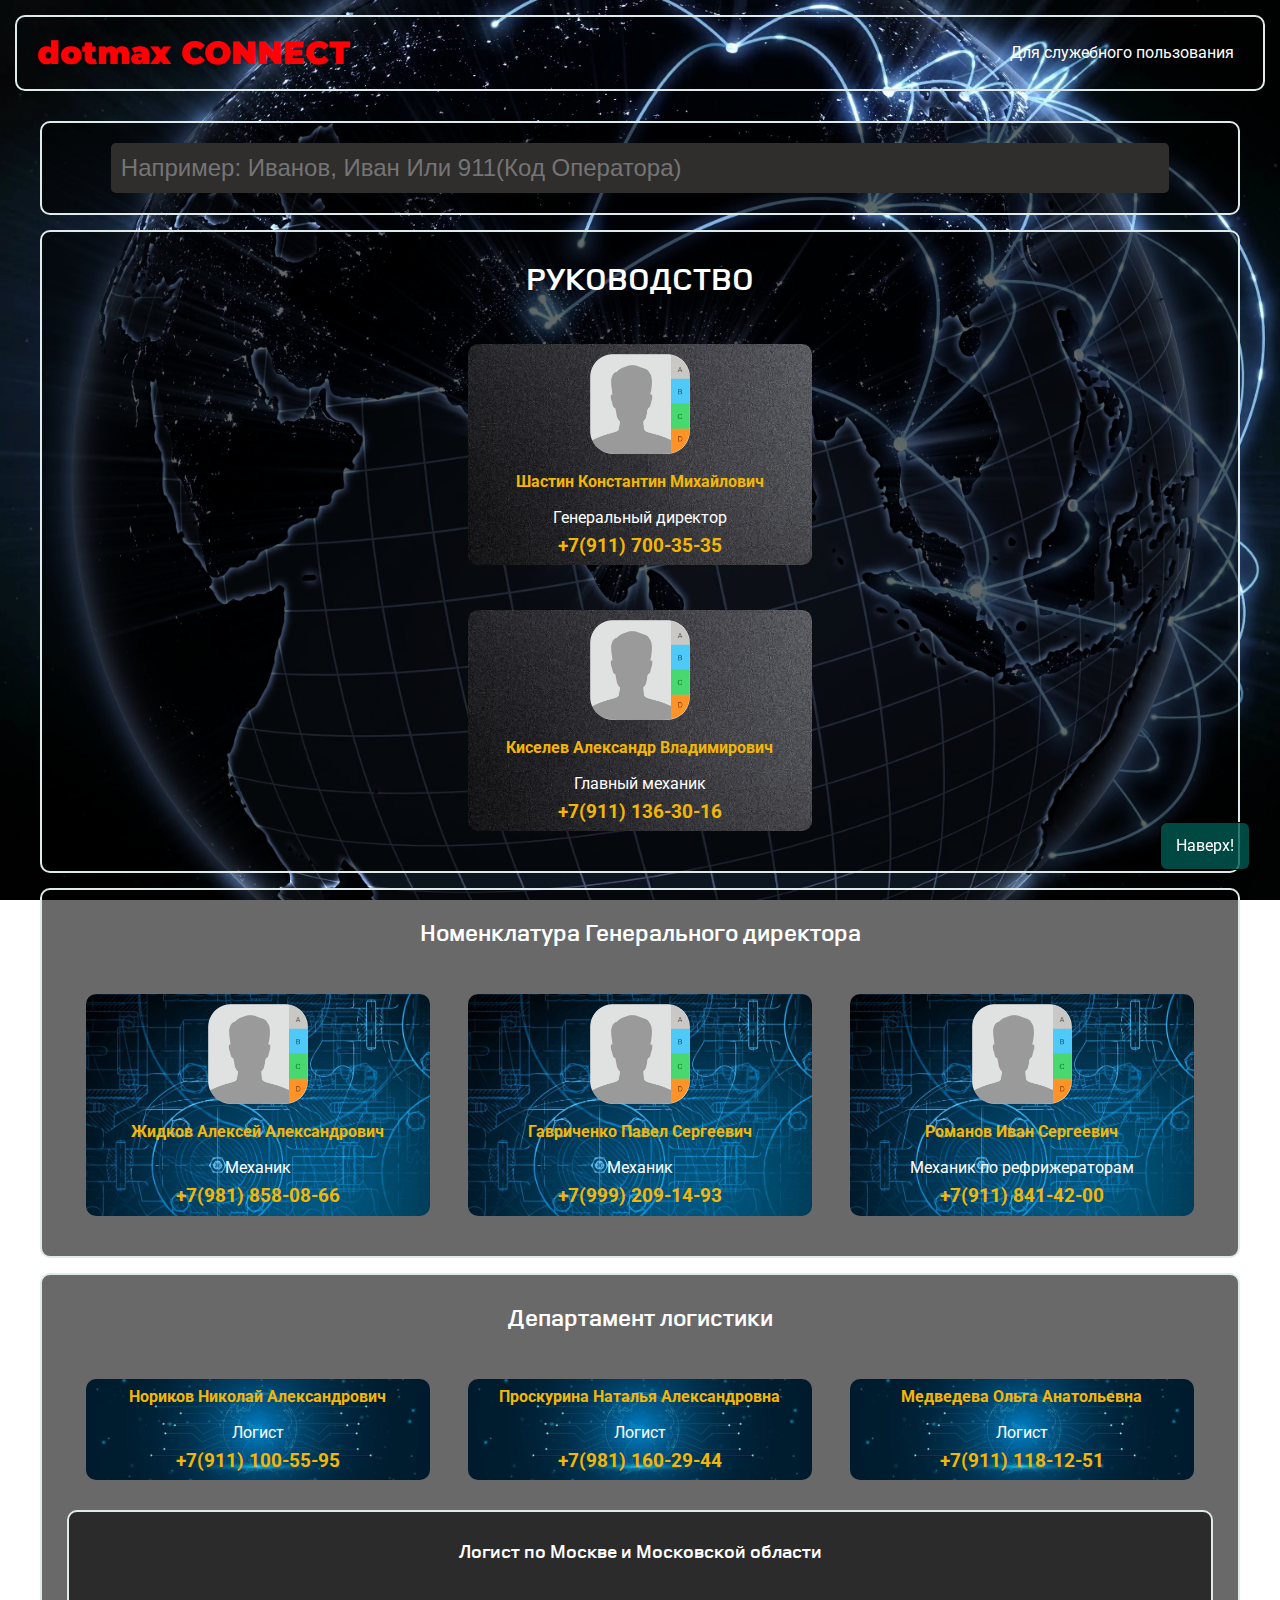
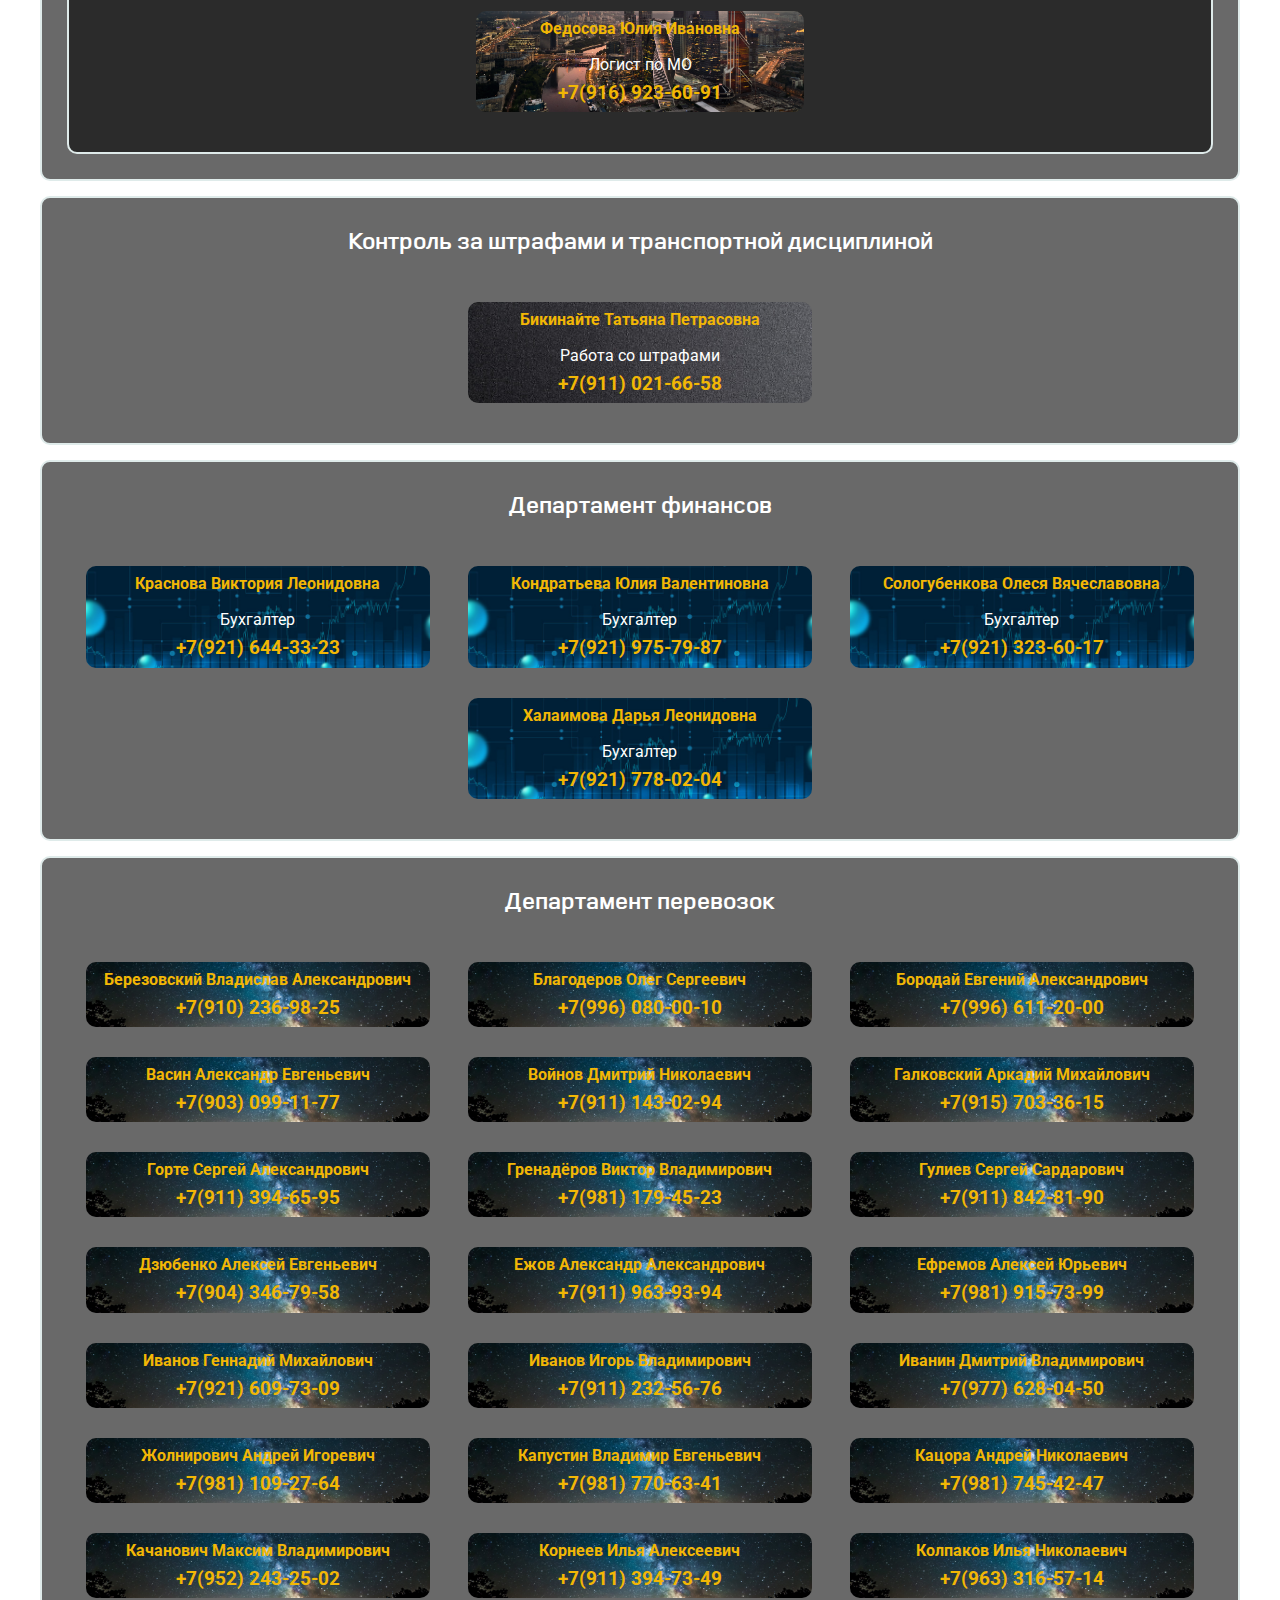
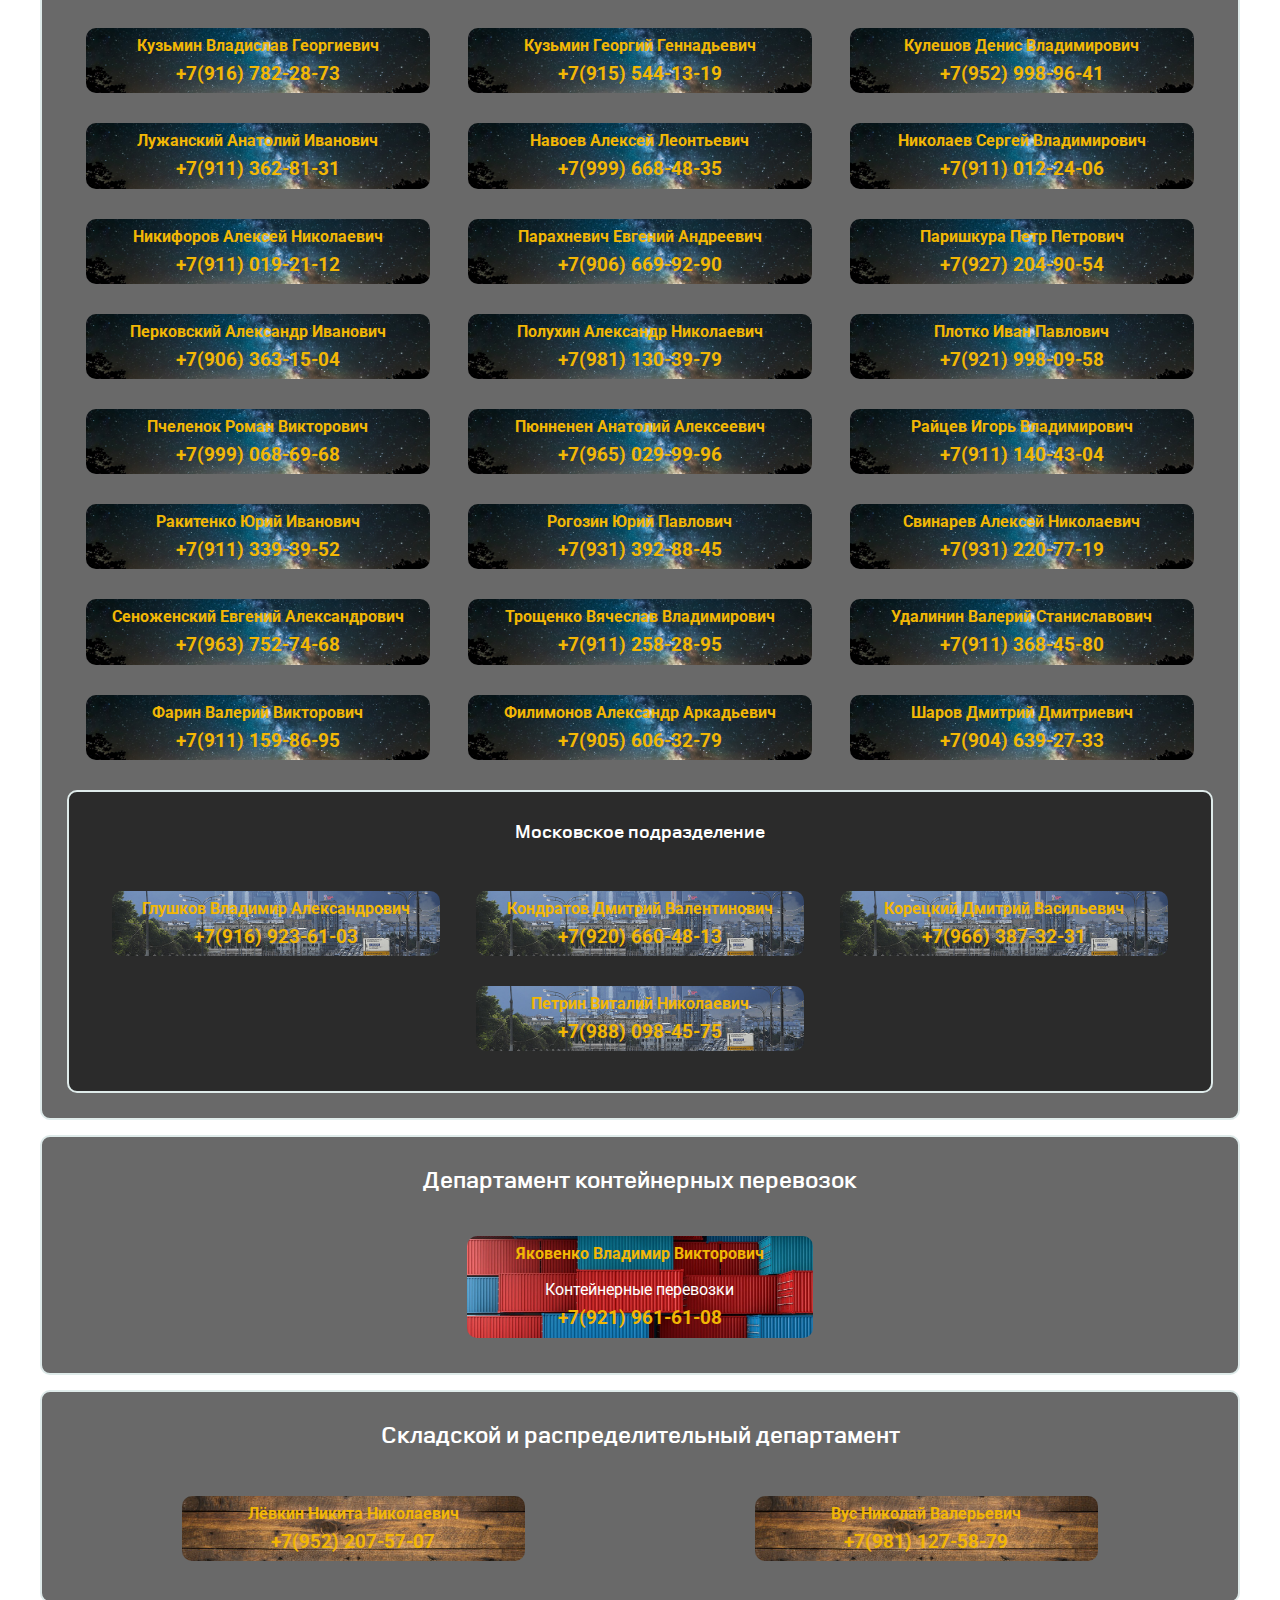
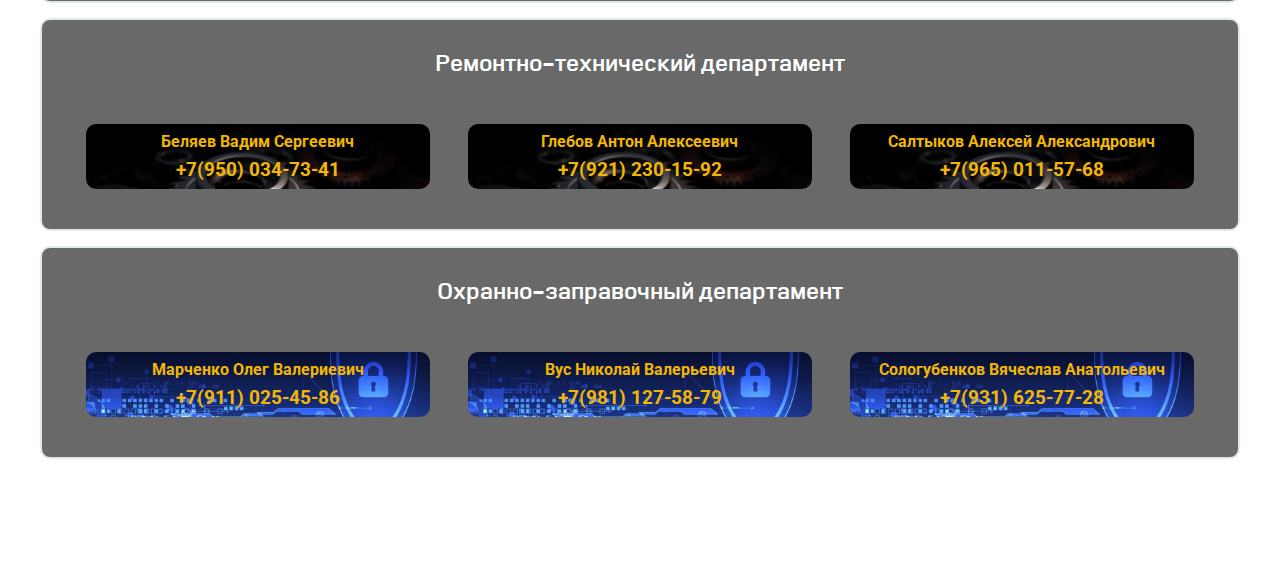
==== index.html @ 984f607c "Update index.html" ====
<!DOCTYPE html>
<html lang="ru">

<head>
	<meta charset="UTF-8" />
	<meta http-equiv="X-UA-Compatible" content="IE=edge" />
	<meta name="viewport" content="width=device-width, initial-scale=1.0" />
	<link rel="shortcut icon" href="favicon.ico" type="image/x-icon" />
	<link rel="preconnect" href="https://fonts.googleapis.com" />
	<link rel="stylesheet" href="https://unpkg.com/swiper@8/swiper-bundle.min.css" />
	<link rel="stylesheet" href="css/style.css" />
	<title>dotmax connect</title>
</head>

<body>
	<div class="wrapper">
		<header id="toTop" class="header">
			<div class="container">
				<div class="logo__body">
					<div class="logo__text">dotmax <span>connect</span></div>
					<div class="warning">
						<div class="warning__text">Для служебного пользования</div>
					</div>
				</div>
				<nav class="menu"></nav>
			</div>
		</header>

		<div class="main">
			<a href="#toTop" class="toTop">Наверх!</a>
			<div class="search_field__container">
				<input type="text" id="searchCard" name="search__field" style="text-transform: capitalize"
					placeholder="Например: Иванов, Иван или 911(код оператора)" class="input" />
			</div>

			<div class="ceo__container">
				<h1>РУКОВОДСТВО</h1>
				<div class="ceo__body searchCard">
					<div class="phone__card">
						<div class="card-image">
							<img src="img/male.png" alt="Контакт" />
						</div>
						<div class="full-name__text">Шастин Константин Михайлович</div>
						<div class="job__title">Генеральный директор</div>
						<div class="number-field">
							<a href="tel:+79117003535">+7(911) 700-35-35</a>
						</div>
					</div>
				</div>
				<div class="subceo__body searchCard">
					<div class="phone__card">
						<div class="card-image">
							<img src="img/male.png" alt="Контакт" />
						</div>
						<div class="full-name__text">Киселев Александр Владимирович</div>
						<div class="job__title">Главный механик</div>
						<div class="number-field">
							<a href="tel:+79111363016">+7(911) 136-30-16</a>
						</div>
					</div>

				</div>
			</div>
			<div class="mechanics__container">
					<h2>Номенклатура Генерального директора</h2>
					<div class="mechanics__body searchCard">
						<div class="phone__card">
							<div class="card-image">
								<img src="img/male.png" alt="Контакт" />
							</div>
							<div class="full-name__text">Жидков Алексей Александрович</div>
							<div class="job__title">Механик</div>
							<div class="number-field">
								<a href="tel:+79818580866">+7(981) 858-08-66</a>
							</div>
						</div>
						<div class="phone__card">
							<div class="card-image">
								<img src="img/male.png" alt="Контакт" />
							</div>
							<div class="full-name__text">Гавриченко Павел Сергеевич</div>
							<div class="job__title">Механик</div>
							<div class="number-field">
								<a href="tel:+79992091493">+7(999) 209-14-93</a>
							</div>
						</div>
						<div class="phone__card">
							<div class="card-image">
								<img src="img/male.png" alt="Контакт" />
							</div>
							<div class="full-name__text">Романов Иван Сергеевич</div>
							<div class="job__title">Механик по рефрижераторам</div>
							<div class="number-field">
								<a href="tel:+79118414200">+7(911) 841-42-00</a>
							</div>
						</div>
					</div>
				</div>
				<div class="logistics__container">
					<h2>Департамент логистики</h2>
					<div class="logistics__body searchCard">
						<div class="phone__card">
							<div class="full-name__text">Нориков Николай Александрович</div>
							<div class="job__title">Логист</div>
							<div class="number-field">
								<a href="tel:+79111005595">+7(911) 100-55-95</a>
							</div>
						</div>
						<div class="phone__card">
							<div class="full-name__text">Проскурина Наталья Александровна</div>
							<div class="job__title">Логист</div>
							<div class="number-field">
								<a href="tel:+79811602944">+7(981) 160-29-44</a>
							</div>
						</div>
						<div class="phone__card">
							<div class="full-name__text">Медведева Ольга Анатольевна</div>
							<div class="job__title">Логист</div>
							<div class="number-field">
								<a href="tel:+79111181251">+7(911) 118-12-51</a>
							</div>
						</div>
					</div>
					<div class="sublogistics__container">
						<h3>Логист по Москве и Московской области</h3>
						<div class="sublogistics__body searchCard">
							<div class="phone__card">
								<div class="full-name__text">Федосова Юлия Ивановна</div>
								<div class="job__title">Логист по МО</div>
								<div class="number-field">
									<a href="tel:+79169236091">+7(916) 923-60-91</a>
								</div>
							</div>
						</div>
					</div>
				</div>
				<div class="fines__container">
					<h2>Контроль за штрафами и транспортной дисциплиной</h2>
					<div class="fines__body searchCard">
						<div class="phone__card">
							<div class="full-name__text">Бикинайте Татьяна Петрасовна</div>
							<div class="job__title">Работа со штрафами</div>
							<div class="number-field">
								<a href="tel:+79110216658">+7(911) 021-66-58</a>
							</div>
						</div>
					</div>
				</div>
				<div class="accounting__container">
					<h2>Департамент финансов</h2>
					<div class="accounting__body searchCard">
						<div class="phone__card">
							<div class="full-name__text">Краснова Виктория Леонидовна</div>
							<div class="job__title">Бухгалтер</div>
							<div class="number-field">
								<a href="tel:+79216443323">+7(921) 644-33-23</a>
							</div>
						</div>
						<div class="phone__card">
							<div class="full-name__text">Кондратьева Юлия Валентиновна</div>
							<div class="job__title">Бухгалтер</div>
							<div class="number-field">
								<a href="tel:+79219757987">+7(921) 975-79-87</a>
							</div>
						</div>
						<div class="phone__card">
							<div class="full-name__text">Сологубенкова Олеся Вячеславовна</div>
							<div class="job__title">Бухгалтер</div>
							<div class="number-field">
								<a href="tel:+79213236017">+7(921) 323-60-17</a>
							</div>
						</div>
						<div class="phone__card">
							<div class="full-name__text">Халаимова Дарья Леонидовна</div>
							<div class="job__title">Бухгалтер</div>
							<div class="number-field">
								<a href="tel:+79217780204">+7(921) 778-02-04</a>
							</div>
						</div>
					</div>
				</div>
				<div class="delievery__container">
					<h2>Департамент перевозок</h2>
					<div class="delievery__body searchCard">
						
						<div class="phone__card">
						<div class="full-name__text">Березовский Владислав Александрович</div>
						<div class="number-field">
							<a href="tel:+79102369825">+7(910) 236-98-25</a>
						</div>
					</div>
						<div class="phone__card">
						<div class="full-name__text">Благодеров Олег Сергеевич</div>
						<div class="number-field">
							<a href="tel:+79960800010">+7(996) 080-00-10</a>
						</div>
					</div>
					<div class="phone__card">
						<div class="full-name__text">Бородай Евгений Александрович</div>
						<div class="number-field">
							<a href="tel:+79966112000">+7(996) 611-20-00</a>
						</div>
					</div>
					<div class="phone__card">
						<div class="full-name__text">Васин Александр Евгеньевич</div>
						<div class="number-field">
							<a href="tel:+79030991177">+7(903) 099-11-77</a>
						</div>
					</div>
					<div class="phone__card">
						<div class="full-name__text">Войнов Дмитрий Николаевич</div>
						<div class="number-field">
							<a href="tel:+79111430294">+7(911) 143-02-94</a>
						</div>
					</div>
					<div class="phone__card">
						<div class="full-name__text">Галковский Аркадий Михайлович</div>
						<div class="number-field">
							<a href="tel:+79157033615">+7(915) 703-36-15</a>
						</div>
					</div>
					<div class="phone__card">
						<div class="full-name__text">Горте Сергей Александрович</div>
						<div class="number-field">
							<a href="tel:+79113946595">+7(911) 394-65-95</a>
						</div>
					</div>
					<div class="phone__card">
						<div class="full-name__text">Гренадёров Виктор Владимирович</div>
						<div class="number-field">
							<a href="tel:+79811794523">+7(981) 179-45-23</a>
						</div>
					</div>
					<div class="phone__card">
						<div class="full-name__text">Гулиев Сергей Сардарович</div>
						<div class="number-field">
							<a href="tel:+79118428190">+7(911) 842-81-90</a>
						</div>
					</div>
					<div class=" phone__card">
						<div class="full-name__text">Дзюбенко Алексей Евгеньевич</div>
						<div class="number-field">
							<a href="tel:+79043467958">+7(904) 346-79-58</a>
						</div>
					</div>
					<div class="phone__card">
						<div class="full-name__text">Ежов Александр Александрович</div>
						<div class="number-field">
							<a href="tel:+79119639394">+7(911) 963-93-94</a>
						</div>
					</div>
					
					<div class="phone__card">
						<div class="full-name__text">Ефремов Алексей Юрьевич</div>
						<div class="number-field">
							<a href="tel:+79819157399">+7(981) 915-73-99</a>
						</div>
					</div>

					<div class="phone__card">
						<div class="full-name__text">Иванов Геннадий Михайлович</div>
						<div class="number-field">
							<a href="tel:+79216097309">+7(921) 609-73-09</a>
						</div>
					</div>
					<div class="phone__card">
						<div class="full-name__text">Иванов Игорь Владимирович</div>
						<div class="number-field">
							<a href="tel:+79112325676">+7(911) 232-56-76</a>
						</div>
					</div>
					<div class="phone__card">
						<div class="full-name__text">Иванин Дмитрий Владимирович</div>
						<div class="number-field">
							<a href="tel:+79776280450">+7(977) 628-04-50</a>
						</div>
					</div>
					<div class="phone__card">
						<div class="full-name__text">Жолнирович Андрей Игоревич</div>
						<div class="number-field">
							<a href="tel:+79811092764">+7(981) 109-27-64</a>
						</div>
					</div>
					<div class="phone__card">
						<div class="full-name__text">
							Капустин Владимир Евгеньевич
						</div>
						<div class="number-field">
							<a href="tel:+79817706341">+7(981) 770-63-41</a>
						</div>
					</div>
					<div class="phone__card">
						<div class="full-name__text">Кацора Андрей Николаевич</div>
						<div class="number-field">
							<a href="tel:+79817454247">+7(981) 745-42-47</a>
						</div>
					</div>
					<div class="phone__card">
						<div class="full-name__text">Качанович Максим Владимирович</div>
						<div class="number-field">
							<a href="tel:+79522432502">+7(952) 243-25-02</a>
						</div>
					</div>
					<div class="phone__card">
						<div class="full-name__text">
							Корнеев Илья Алексеевич
						</div>
						<div class="number-field">
							<a href="tel:+79113947349">+7(911) 394-73-49</a>
						</div>
					</div>
					
					<div class="phone__card">
						<div class="full-name__text">Колпаков Илья Николаевич</div>
						<div class="number-field">
							<a href="tel:+79633165714">+7(963) 316-57-14</a>
						</div>
					</div>
					<div class="phone__card">
						<div class="full-name__text">
							Кузьмин Владислав Георгиевич
						</div>
						<div class="number-field">
							<a href="tel:+79167822873">+7(916) 782-28-73</a>
						</div>
					</div>
					<div class="phone__card">
						<div class="full-name__text">
							Кузьмин Георгий Геннадьевич
						</div>
						<div class="number-field">
							<a href="tel:+79155441319">+7(915) 544-13-19</a>
						</div>
					</div>
					<div class="phone__card">
						<div class="full-name__text">Кулешов Денис Владимирович</div>
						<div class="number-field">
							<a href="tel:+79529989641">+7(952) 998-96-41</a>
						</div>
					</div>
					<div class="phone__card">
						<div class="full-name__text">Лужанский Анатолий Иванович</div>
						<div class="number-field">
							<a href="tel:+79113628131">+7(911) 362-81-31</a>
						</div>
					</div>
					<div class="phone__card">
						<div class="full-name__text">Навоев Алексей Леонтьевич</div>
						<div class="number-field">
							<a href="tel:+79996684835">+7(999) 668-48-35</a>
						</div>
					</div>
					<div class="phone__card">
						<div class="full-name__text">Николаев Сергей Владимирович</div>
						<div class="number-field">
							<a href="tel:+79110122406">+7(911) 012-24-06</a>
						</div>
					</div>
					<div class="phone__card">
						<div class="full-name__text">Никифоров Алексей Николаевич</div>
						<div class="number-field">
							<a href="tel:+79110192112">+7(911) 019-21-12</a>
						</div>
					</div>
					
					<div class="phone__card">
						<div class="full-name__text">Парахневич Евгений Андреевич</div>
						<div class="number-field">
							<a href="tel:+79066699290">+7(906) 669-92-90</a>
						</div>
					</div>
					<div class="phone__card">
						<div class="full-name__text">Паришкура Петр Петрович</div>
						<div class="number-field">
							<a href="tel:+79272049054">+7(927) 204-90-54</a>
						</div>
					</div>
					<div class="phone__card">
						<div class="full-name__text">Перковский Александр Иванович</div>
						<div class="number-field">
							<a href="tel:+79063631504">+7(906) 363-15-04</a>
						</div>
					</div>
					<div class="phone__card">
						<div class="full-name__text">
							Полухин Александр Николаевич
						</div>
						<div class="number-field">
							<a href="tel:+79811303979">+7(981) 130-39-79</a>
						</div>
					</div>
					<div class="phone__card">
						<div class="full-name__text">Плотко Иван Павлович</div>
						<div class="number-field">
							<a href="tel:+79219980958">+7(921) 998-09-58</a>
						</div>
					</div>
					<div class="phone__card">
						<div class="full-name__text">Пчеленок Роман Викторович</div>
						<div class="number-field">
							<a href="tel:+79990686968">+7(999) 068-69-68</a>
						</div>
					</div>
					<div class="phone__card">
						<div class="full-name__text">Пюнненен Анатолий Алексеевич</div>
						<div class="number-field">
							<a href="tel:+79650299996">+7(965) 029-99-96</a>
						</div>
					</div>
					<div class="phone__card">
						<div class="full-name__text">Райцев Игорь Владимирович</div>
						<div class="number-field">
							<a href="tel:+79111404304">+7(911) 140-43-04</a>
						</div>
					</div>
					<div class="phone__card">
						<div class="full-name__text">Ракитенко Юрий Иванович</div>
						<div class="number-field">
							<a href="tel:+79113393952">+7(911) 339-39-52</a>
						</div>
					</div>
					<div class="phone__card">
						<div class="full-name__text">Рогозин Юрий Павлович</div>
						<div class="number-field">
							<a href="tel:+79313928845">+7(931) 392-88-45</a>
						</div>
					</div>
							
					<div class="phone__card">
						<div class="full-name__text">
							Свинарев Алексей Николаевич
						</div>
						<div class="number-field">
							<a href="tel:+79312207719">+7(931) 220-77-19</a>
						</div>
					</div>
					<div class="phone__card">
						<div class="full-name__text">
							Сеноженский Евгений Александрович
						</div>
						<div class="number-field">
							<a href="tel:+79637527468">+7(963) 752-74-68</a>
						</div>
					</div>
					<div class="phone__card">
						<div class="full-name__text">Трощенко Вячеслав Владимирович</div>
						<div class="number-field">
							<a href="tel:+79112582895">+7(911) 258-28-95</a>
						</div>
					</div>
					<div class="phone__card">
						<div class="full-name__text">Удалинин Валерий Станиславович</div>
						<div class="number-field">
							<a href="tel:+79113684580">+7(911) 368-45-80</a>
						</div>
					</div>
					<div class="phone__card">
						<div class="full-name__text">Фарин Валерий Викторович</div>
						<div class="number-field">
							<a href="tel:+79111598695">+7(911) 159-86-95</a>
						</div>
					</div>
					<div class="phone__card">
						<div class="full-name__text">Филимонов Александр Аркадьевич</div>
						<div class="number-field">
							<a href="tel:+79056063279">+7(905) 606-32-79</a>
						</div>
					</div>
					<div class="phone__card">
						<div class="full-name__text">Шаров Дмитрий Дмитриевич</div>
						<div class="number-field">
							<a href="tel:+79046392733">+7(904) 639-27-33</a>
						</div>
					</div>
					</div>
					<div class="subdivision__container">
						<h3>Московское подразделение</h3>
						<div class="subdivision__body searchCard">
							<div class="phone__card">
								<div class="full-name__text">Глушков Владимир Александрович</div>
								<div class="number-field">
									<a href="tel:+79169236103">+7(916) 923-61-03</a>
								</div>
							</div>
							
							<div class="phone__card">
								<div class="full-name__text">Кондратов Дмитрий Валентинович</div>
								<div class="number-field">
									<a href="tel:+79206604813">+7(920) 660-48-13</a>
								</div>
							</div>
							<div class="phone__card">
								<div class="full-name__text">Корецкий Дмитрий Васильевич</div>
								<div class="number-field">
									<a href="tel:+79663873231">+7(966) 387-32-31</a>
								</div>
							</div>
							<div class="phone__card">
								<div class="full-name__text">Петрин Виталий Николаевич</div>
								<div class="number-field">
									<a href="tel:+79880984575">+7(988) 098-45-75</a>
								</div>
							</div>
						</div>
					</div>
				</div>
				<div class="containers__container">
					<h2>Департамент контейнерных перевозок</h2>
					<div class="containers__body searchCard">
						<div class="phone__card">
							<div class="full-name__text">Яковенко Владимир Викторович</div>
							<div class="job__title">Контейнерные перевозки</div>
							<div class="number-field">
								<a href="tel:+79219616108">+7(921) 961-61-08</a>
							</div>
						</div>
					</div>
				</div>
				<div class="warehouse__container">
					<h2>Складской и распределительный департамент</h2>
					<div class="warehouse__body searchCard">
						<div class="phone__card">
							<!-- <div class="card-image"> <img src="img/female.webp" alt="Контакт" /> </div> -->
							<div class="full-name__text">Лёвкин Никита Николаевич</div>
							<div class="number-field">
								<a href="tel:+79522075707">+7(952) 207-57-07</a>
							</div>
							
						</div>
						<div class="phone__card">
							<div class="full-name__text">Вус Николай Валерьевич</div>
							<div class="number-field">
								<a href="tel:+79811275879">+7(981) 127-58-79</a>
							</div>
						</div>
						
					</div>
				</div>
				<div class="repair__container">
					<h2>Ремонтно-технический департамент</h2>
					<div class="repair__body searchCard">
						<div class="phone__card">
							<div class="full-name__text">Беляев Вадим Сергеевич</div>
							<div class="number-field">
								<a href="tel:+79500347341">+7(950) 034-73-41</a>
							</div>
						</div>
						<div class="phone__card">
							<div class="full-name__text">Глебов Антон Алексеевич</div>
							<div class="number-field">
								<a href="tel:+79212301592">+7(921) 230-15-92</a>
							</div>
						</div>
<!-- 						<div class="phone__card">
							<div class="full-name__text">Марков Сергей Александрович</div>
							<div class="number-field">
								<a href="tel:+79313832036">+7(931) 383-20-36</a>
							</div>
						</div>
						<div class="phone__card">
							<div class="full-name__text">Макаров Андрей Владимирович</div>
							<div class="number-field">
								<a href="tel:+79111515798">+7(911) 151-57-98</a>
							</div>
						</div> -->
						<div class="phone__card">
							<div class="full-name__text">Салтыков Алексей Александрович</div>
							<div class="number-field">
								<a href="tel:+79650115768">+7(965) 011-57-68</a>
							</div>
						</div>
<!-- 						<div class="phone__card">
							<div class="full-name__text">Хридин Вячеслав Александрович</div>
							<div class="number-field">
								<a href="tel:+79619189370">+7(961) 918-93-70</a>
							</div>
						</div> -->
					</div>
				</div>
				<div class="security__container">
					<h2>Охранно-заправочный департамент</h2>
					<div class="security__body searchCard">
						<div class="phone__card">
							<div class="full-name__text">Марченко Олег Валериевич</div>
							<div class="number-field">
								<a href="tel:+79110254586">+7(911) 025-45-86</a>
							</div>
						</div>
						<div class="phone__card">
							<div class="full-name__text">Вус Николай Валерьевич</div>
							<div class="number-field">
								<a href="tel:+79811275879">+7(981) 127-58-79</a>
							</div>
						</div>
						<div class="phone__card">
							<div class="full-name__text">Сологубенков Вячеслав Анатольевич</div>
							<div class="number-field">
								<a href="tel:+79316257728">+7(931) 625-77-28</a>
							</div>
						</div>
					</div>
				</div>
			</main>
			<footer class="footer">
				<div class="container">
					<div class="footer__body"></div>
					<div class="copyright">dotmax group, СПб 2021-2024г. &#169;</div>
				</div>
			</footer>
		</div>

		<script src="js/script.js"></script>
</body>

</html>
---- css/style.css ----
@import url("https://fonts.googleapis.com/css2?family=Montserrat:ital,wght@0,100;0,700;0,900;1,500&display=swap");
@import url('https://fonts.googleapis.com/css2?family=Roboto:wght@400;700;900&display=swap');

@font-face {
	font-family: "landroverweb_bold";
	src: url("../fonts/landroverweb_bold.eot");
	src: local("☺"), url("../fonts/landroverweb_bold.woff") format("woff"), url("../fonts/landroverweb_bold.ttf") format("truetype");
	font-weight: normal;
	font-style: normal;
}

@font-face {
	font-family: "FrozenCrystal";
	src: url("../fonts/FrozenCrystal.eot");
	src: local("☺"), url("../fonts/FrozenCrystal.woff") format("woff"), url("../fonts/FrozenCrystal.ttf") format("truetype");
	font-weight: normal;
	font-style: normal;
}

/* Обнуление страницы ===================================================================================== */
* {
	padding: 0px;
	margin: 0px;
	border: 0px;
}

*,
*:before,
*:after {
	box-sizing: border-box;
}

:focus,
:active {
	outline: none;
}

a:focus,
a:active {
	outline: none;
}

html,
body {
	height: 100%;
}

body {
	line-height: 1;
	text-rendering: optimizeLegibility;
	-ms-text-size-adjust: 100%;
	-moz-text-size-adjust: 100%;
	-webkit-text-size-adjust: 100%;
	-webkit-font-smoothing: antialiased;
	-moz-osx-font-smoothing: grayscale;
}

input,
button,
textarea {
	font-size: inherit;
}

button {
	cursor: pointer;
	color: inherit;
	background-color: inherit;
}

a {
	color: inherit;
}

a:link,
a:visited {
	text-decoration: none;
}

a:hover {
	text-decoration: none;
}

ul li {
	list-style: none;
}

img {
	vertical-align: top;
}

h1,
h2,
h3,
h4,
h5,
h6 {
	font-weight: inherit;
	font-size: inherit;
}

/* ---------------------------------------------------------------------------------------- */
html,
body {
	height: 100%;
	font-family: 'Roboto', sans-serif;
	color: #fff;
	font-size: 16px;
}

body.lock {
	overflow: hidden;
}

/* Color Theme Swatches in Hex */
.csheme-1-hex {
	color: #0468BF;
}

.csheme-2-hex {
	color: #F2B705;
}

.csheme-3-hex {
	color: #F28705;
}

.csheme-4-hex {
	color: #F25C05;
}

.csheme-5-hex {
	color: #F21905;
}

.wrapper {
	display: flex;
	flex-direction: column;
	overflow: hidden;
	min-height: 100%;
	background-image: url('..//img/network.webp');
	background-repeat: no-repeat;
	background-size: cover;
	background-position: center;
	Background-attachment: fixed;
	position: relative;
}

[class*="__container"] {
	margin: 0 auto;
	max-width: 1200px;

}

.toTop {
	border: 1px solid #000;
	position: fixed;
	right: 20px;
	bottom: 20px;
	background-color: #005c53cb;
	margin: 10px;
	padding: 15px;
	color: #fff;
	border-radius: 7px;
	-webkit-border-radius: 7px;
	-moz-border-radius: 7px;
	-ms-border-radius: 7px;
	-o-border-radius: 7px;
	z-index: 5;
}

.toTop:hover {
	background-color: #003530cc;
}

.logo__body {
	border: 2px solid #DFEBEA;
	border-radius: 10px;
	margin: 15px;
	padding: 20px;
	display: flex;
	-webkit-border-radius: 10px;
	-moz-border-radius: 10px;
	-ms-border-radius: 10px;
	-o-border-radius: 10px;
}

.logo__text {
	font-family: Montserrat;
	color: rgb(255, 0, 4);
	font-size: 2rem;
	font-weight: 900;
	flex: 1 1 80%;
}

.logo__text span {

	color: rgb(255, 0, 4);
	font-size: 2rem;
	font-weight: 900;
	text-transform: uppercase;
}

.warning {
	flex: 1 1 20%;
	margin: 0 auto;
	display: flex;
	flex-direction: column;
	justify-content: center;
	text-align: center;
}

.warning__text {
	font-size: 1rem;
}

.main {
	flex: 1 1 auto;
	margin: 0 auto;
	position: relative;
}

.ceo__container,
.fines__container,
.mechanics__container,
.accounting__container,
.search_field__container,
.repair__container,
.logistics__container,
.sublogistics__container,
.containers__container,
.warehouse__container,
.delievery__container,
.subdivision__container,
.security__container {
	margin: 15px;
	padding: 10px;
	border: 2px solid #DFEBEA;
	border-radius: 10px;
	background: rgba(0, 0, 0, 0.589);
}

@supports (-webkit-touch-callout: none) {

	/* CSS specific to iOS devices */
	.ceo__container,
	.fines__container,
	.mechanics__container,
	.accounting__container,
	.search_field__container,
	.repair__container,
	.logistics__container,
	.sublogistics__container,
	.containers__container,
	.warehouse__container,
	.delievery__container,
	.subdivision__container,
	.security__container {
		position: relative;
		padding: 10px;
		border: 2px solid #DFEBEA;
		border-radius: 10px;
		background: rgba(0, 0, 0, 0.589);
		margin: 15px;
	}
}

@supports not (-webkit-touch-callout: none) {
	/* CSS for other than iOS devices */
}

@media only screen and (device-width: 375px) and (device-height: 812px) and (-webkit-device-pixel-ratio: 3) {

	.ceo__container,
	.fines__container,
	.mechanics__container,
	.accounting__container,
	.search_field__container,
	.repair__container,
	.logistics__container,
	.sublogistics__container,
	.containers__container,
	.warehouse__container,
	.delievery__container,
	.subdivision__container,
	.security__container {
		position: relative;
		padding: 10px;
		border: 2px solid #DFEBEA;
		border-radius: 10px;
		background: rgba(0, 0, 0, 0.589);
		margin: 15px;
	}
}

.ceo__body,
.fines__body,
.mechanics__body,
.accounting__body,
.search_field__container,
.repair__body,
.logistics__body,
.sublogistics__body,
.containers__body,
.warehouse__body,
.delievery__body,
.subdivision__body,
.security__body,
.input {
	margin: 0 auto;
	margin: 10px;
	display: flex;
	justify-content: center;
	text-align: center;
}

h1, h2, h3 {
	font-family: "landroverweb_bold";
	padding: 20px 0;
	text-align: center;
}

h1 {
	font-size: 2rem;
}

h2 {
	font-size: 1.5rem;
}

h3 {
	font-size: 1.2rem;
}


.phone__card {
	margin: 15px 10px;
	width: 30%;
	height: 100%;
	border-radius: 10px;
	background-image: url('../img/black-metal-background-or-texture_88281-4080.jpg');
	background-position: 0 0;
	background-repeat: no-repeat;
	background-size: cover;
	object-fit: contain;
}

.mechanics__body .phone__card {
	background-image: url('../img/engineering-blueprint.jpg');
	background-position: center;
	object-fit: cover;
}

.accounting__body .phone__card {
	background-image: url('../img/accounting3.jpg');
	background-position: center;
	object-fit: cover;
}

.logistics__body .phone__card {
	background-image: url('../img/technology.jpg');
	background-position: center;
	object-fit: cover;
}

.sublogistics__body .phone__card {
	background-image: url('../img/gorod-noch-ogni-moskva-siti-rossiia.jpg');
	background-position: center;
	object-fit: cover;
}

.containers__body .phone__card {
	background-image: url('../img/container2.jpg');
	background-position: center;
	object-fit: cover;
}

.repair__body .phone__card {
	background-image: url('../img/diesel-engine.jpg');
	/* background-position: center; */
	/* object-fit: cover; */
}

.warehouse__body .phone__card {
	background-image: url('../img/pallet.jpg');
	background-position: center;
	object-fit: cover;
}

.delievery__body .phone__card {
	background-image: url('../img/road.jpg');
	background-position: center;
	object-fit: cover;
}

.subdivision__body .phone__card {
	background-image: url('../img/traffic.jpg');
	background-position: center;
	object-fit: cover;
}

.security__body .phone__card {
	background-image: url('../img/security.jpg');
	background-position: center;
	object-fit: cover;
}

/*
@media (max-width: 720px) {

	.phone__card {
		margin: 10px 5px;
	}
} */

.card-image {
	margin: 10px;
	display: inline-block;
}

.card-image img {
	max-width: 100px;
	max-height: 100px;
	object-fit: contain;
}

.full-name__text {
	padding: 10px 5px;
	font-weight: 700;
	color: #F2B705;
}

.job__title {
	padding: 10px 5px;
}

.number-field {
	color: #F2B705;
	font-size: 1.2rem;
	font-weight: bold;
	padding-bottom: 10px;

}

.ceo__body,
.fines__body,
.subceo__body,
.mechanics__body,
.accounting__body,
.search_field__container,
.repair__body,
.logistics__body,
.sublogistics__body,
.warehouse__body,
.delievery__body,
.subdivision__body,
.security__body {
	position: relative;
	display: flex;
	justify-content: space-around;
	text-align: center;
	margin: 0 auto;
	flex-wrap: wrap;
	margin: 15px;

}


@media (max-width:680px) {
	.phone__card {
		display: block;
		width: 95%;
	}

	.ceo__body,
	.fines__body,
	.search_field__container,
	.subceo__body,
	.repair__body,
	.logistics__body,
	.sublogistics__body,
	.warehouse__body,
	.delievery__body,
	.subdivision__body,
	.security__body {
		display: block;
		position: relative;
		justify-content: space-around;
		text-align: center;
		margin: 15px;
		flex-wrap: wrap;
	}
}

.phone__card.hide {
	display: none;
}

#searchCard {
	width: 90%;
	height: 50px;
	margin: 10px;
	padding: 10px;
	font-size: 1.5rem;
	background: #302d2d;
	border-radius: 5px;
	color: #DFEBEA;
	text-align: left;
}



.footer {
	width: 100%;
	min-height: 100px;
	margin: 0 auto;
	color: #fff;
	justify-content: center;
	align-items: center;
}

.footer__body {

	color: rgba(255, 0, 4, 0.63);
}

.footer__item {
	margin: 20px;
	padding: 10px;

}

.copyright {
	text-align: center;
	margin: 5px 10px;
	padding: 10px;
}
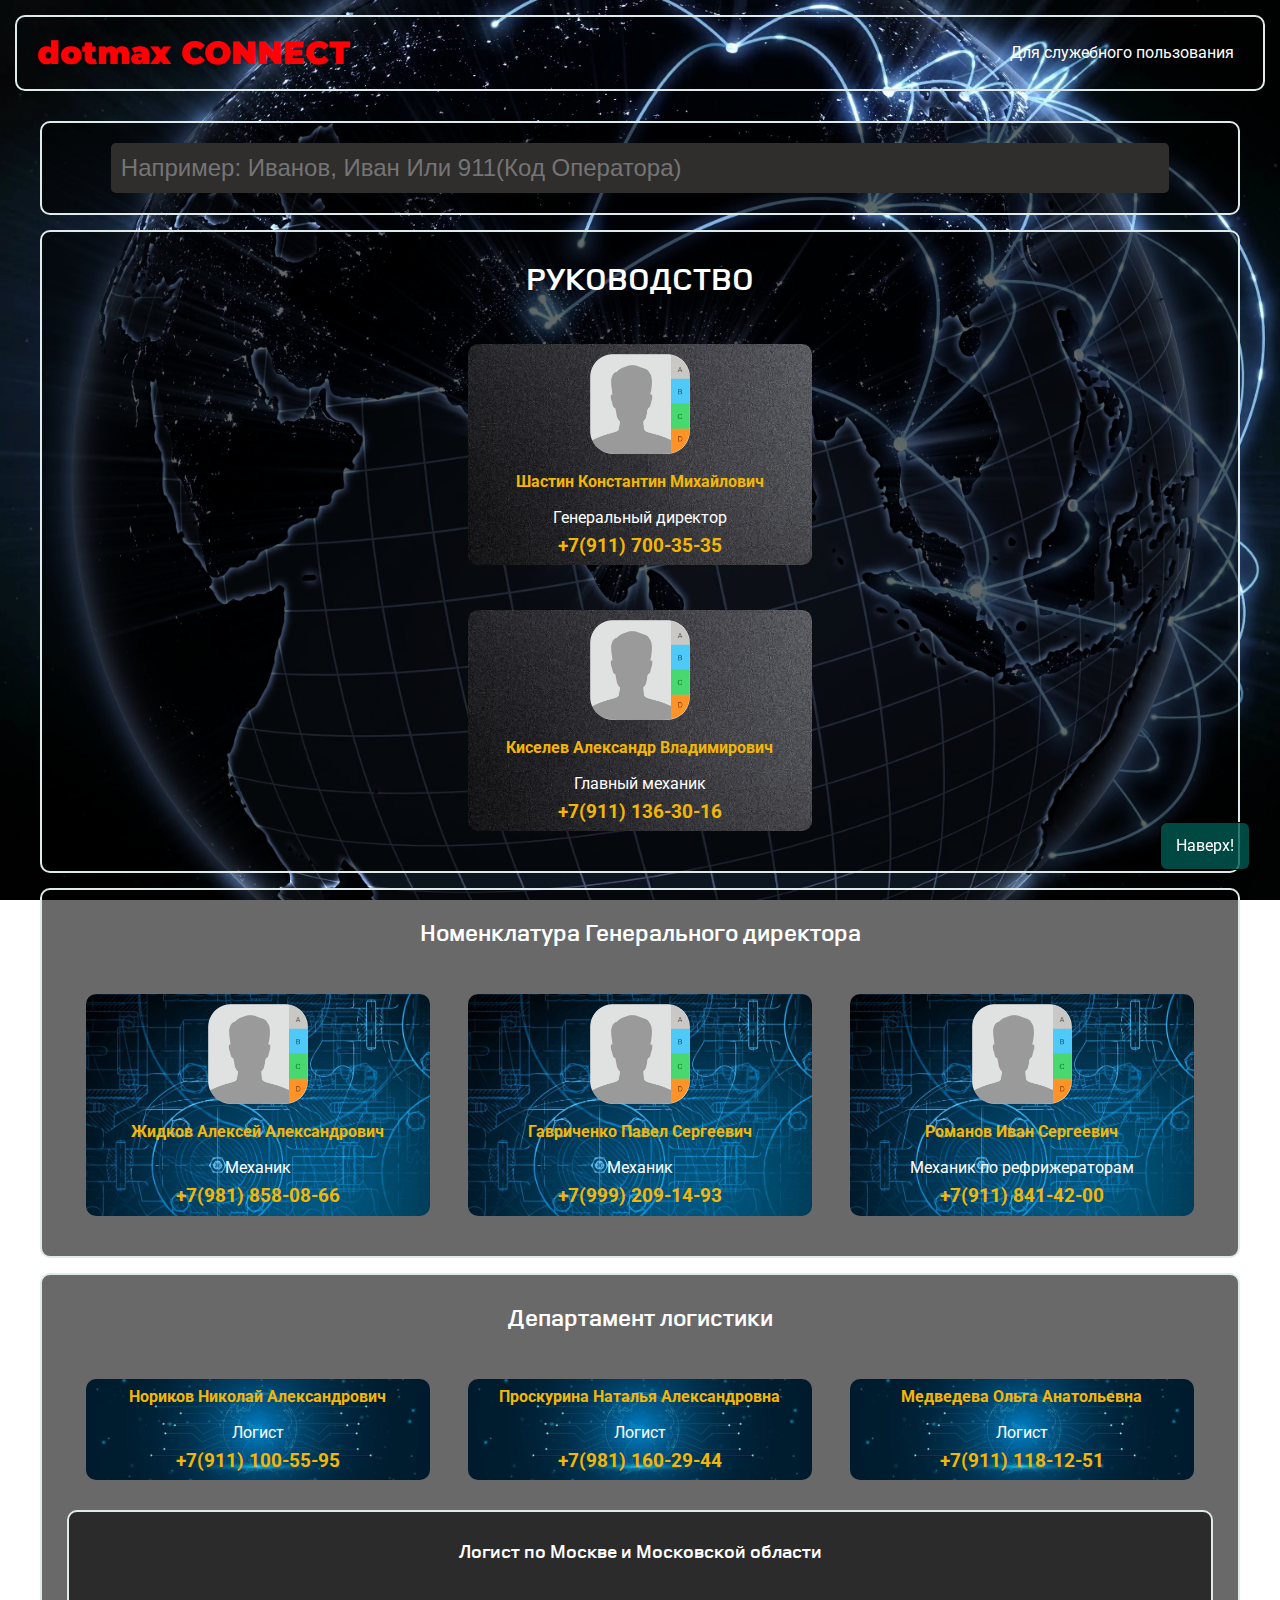
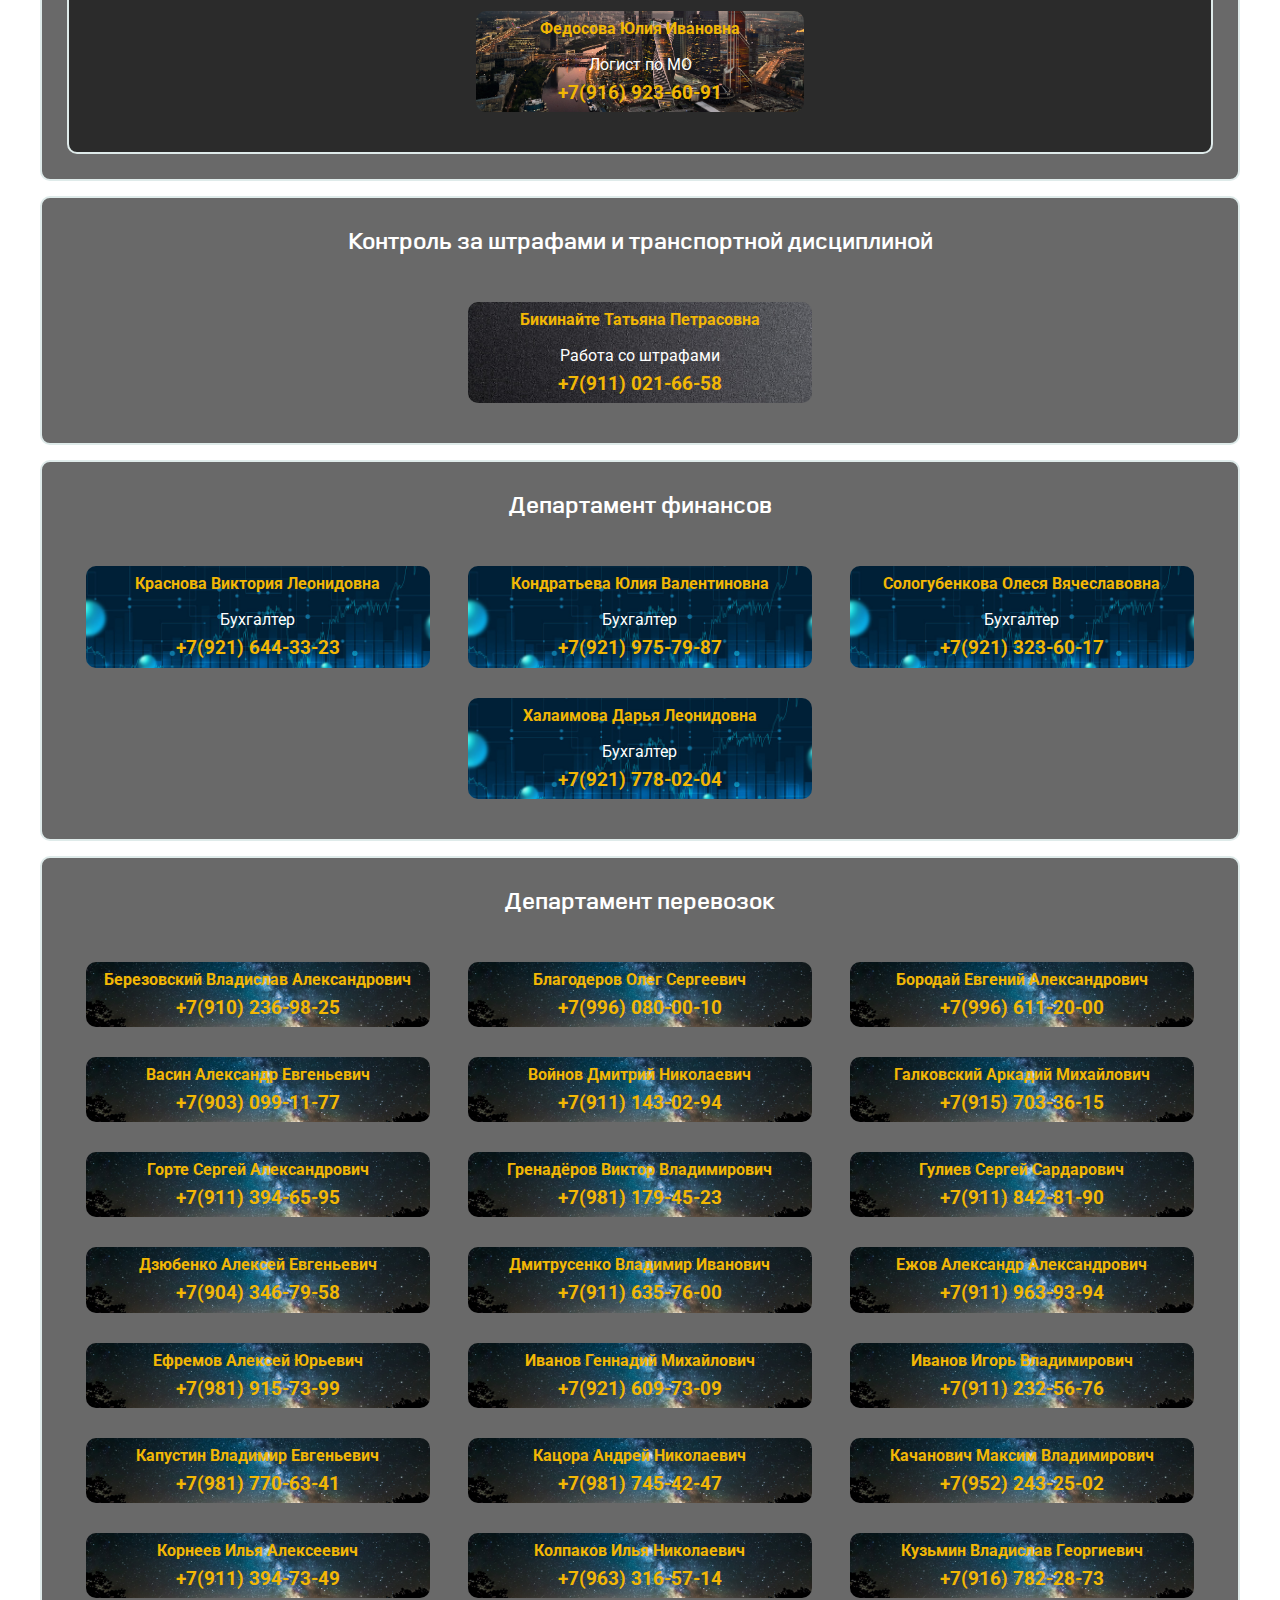
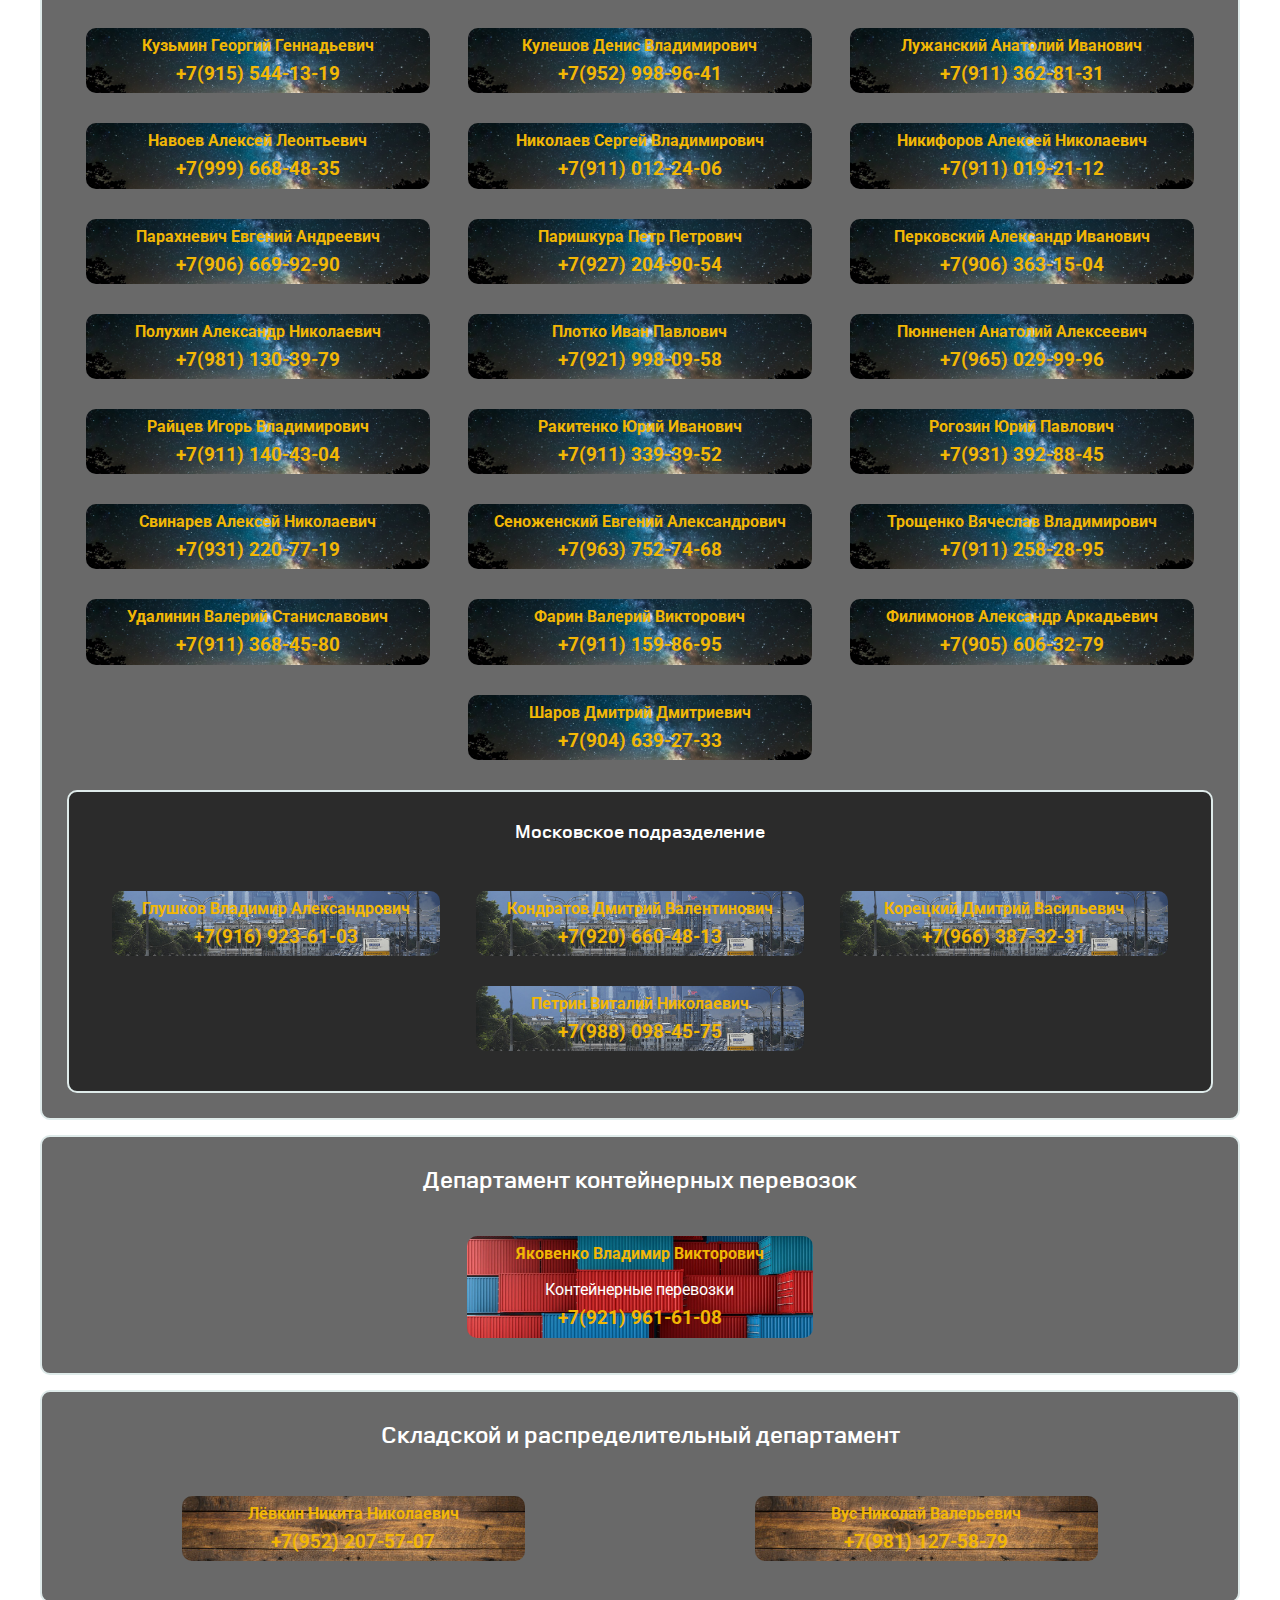
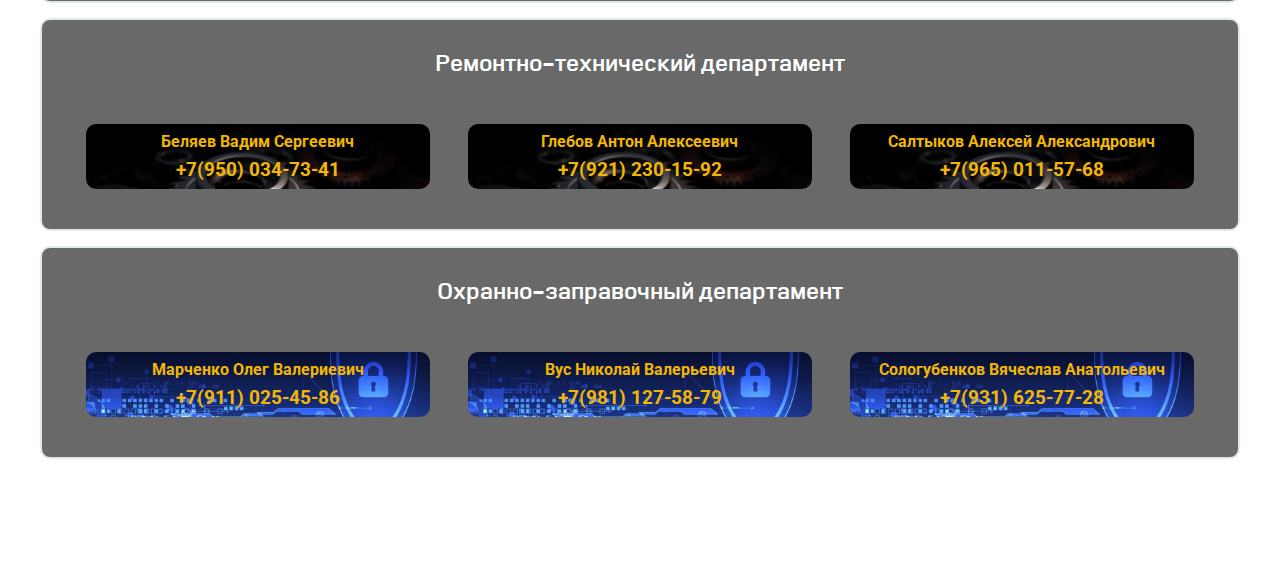
==== commit e3685879: "Update index.html" ====
--- a/index.html
+++ b/index.html
@@ -243,6 +243,12 @@
 							<a href="tel:+79043467958">+7(904) 346-79-58</a>
 						</div>
 					</div>
+					<div class=" phone__card">
+						<div class="full-name__text">Дмитрусенко Владимир Иванович</div>
+						<div class="number-field">
+							<a href="tel:+79116357600">+7(911) 635-76-00</a>
+						</div>
+					</div>
 					<div class="phone__card">
 						<div class="full-name__text">Ежов Александр Александрович</div>
 						<div class="number-field">
@@ -269,18 +275,7 @@
 							<a href="tel:+79112325676">+7(911) 232-56-76</a>
 						</div>
 					</div>
-					<div class="phone__card">
-						<div class="full-name__text">Иванин Дмитрий Владимирович</div>
-						<div class="number-field">
-							<a href="tel:+79776280450">+7(977) 628-04-50</a>
-						</div>
-					</div>
-					<div class="phone__card">
-						<div class="full-name__text">Жолнирович Андрей Игоревич</div>
-						<div class="number-field">
-							<a href="tel:+79811092764">+7(981) 109-27-64</a>
-						</div>
-					</div>
+					
 					<div class="phone__card">
 						<div class="full-name__text">
 							Капустин Владимир Евгеньевич
@@ -393,12 +388,6 @@
 						<div class="full-name__text">Плотко Иван Павлович</div>
 						<div class="number-field">
 							<a href="tel:+79219980958">+7(921) 998-09-58</a>
-						</div>
-					</div>
-					<div class="phone__card">
-						<div class="full-name__text">Пчеленок Роман Викторович</div>
-						<div class="number-field">
-							<a href="tel:+79990686968">+7(999) 068-69-68</a>
 						</div>
 					</div>
 					<div class="phone__card">
@@ -604,12 +593,12 @@
 			<footer class="footer">
 				<div class="container">
 					<div class="footer__body"></div>
-					<div class="copyright">dotmax group, СПб 2021-2024г. &#169;</div>
+					<div class="copyright">dotmax group, СПб 2021-2025г. &#169;</div>
 				</div>
 			</footer>
-		</div>
-
-		<script src="js/script.js"></script>
+	</div>
+
+	<script src="js/script.js"></script>
 </body>
 
 </html>
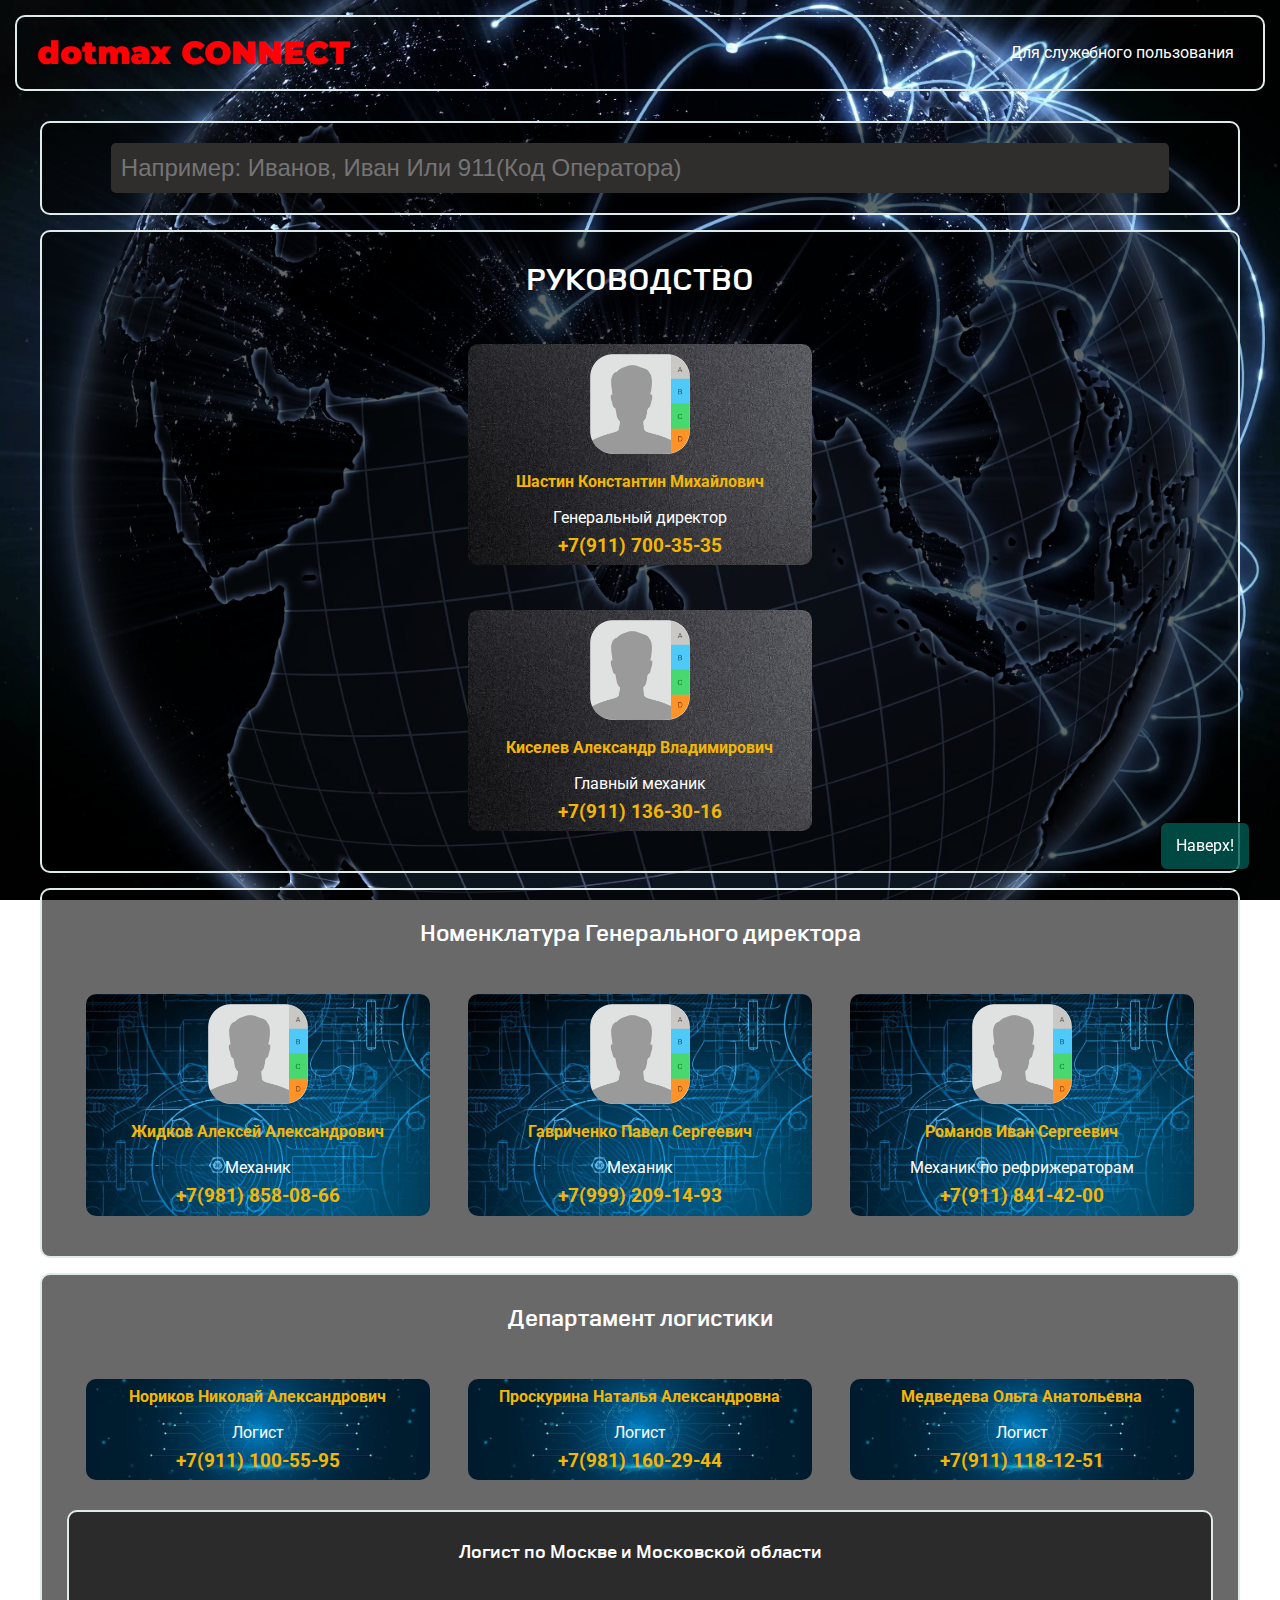
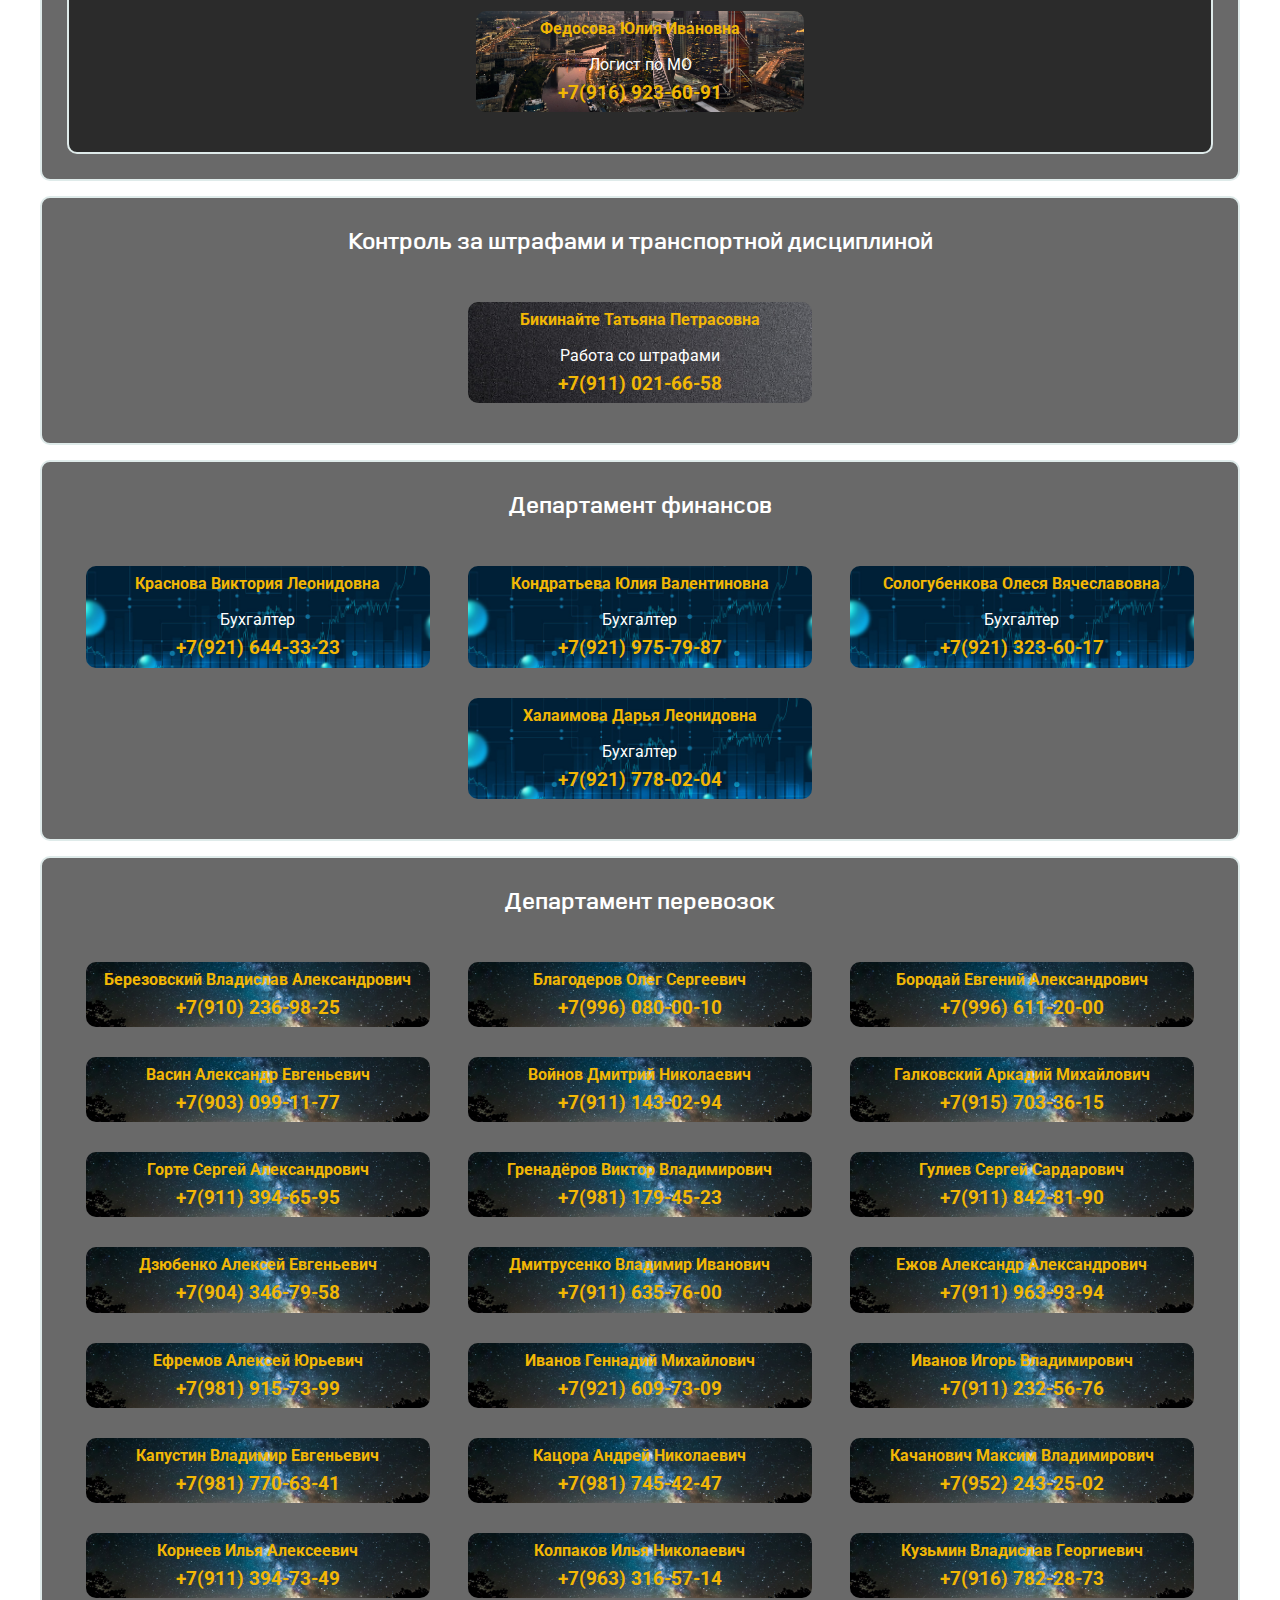
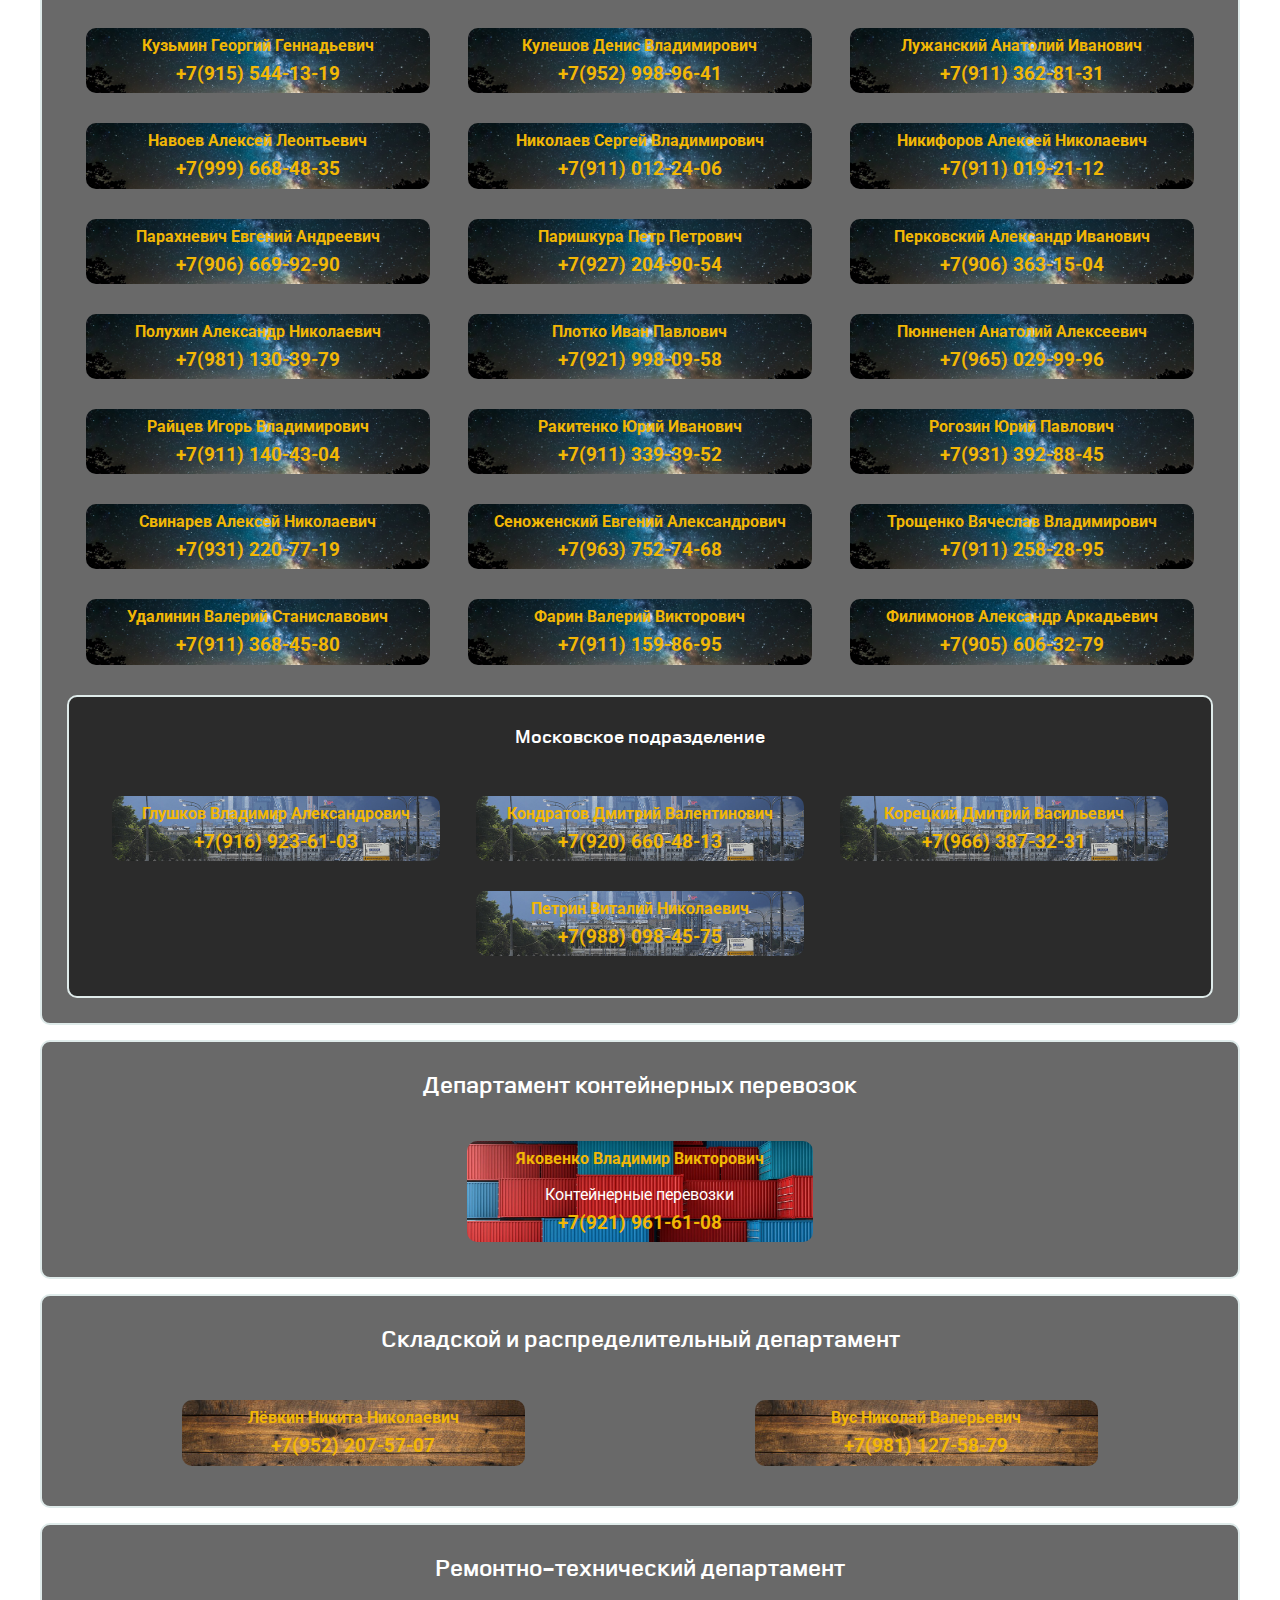
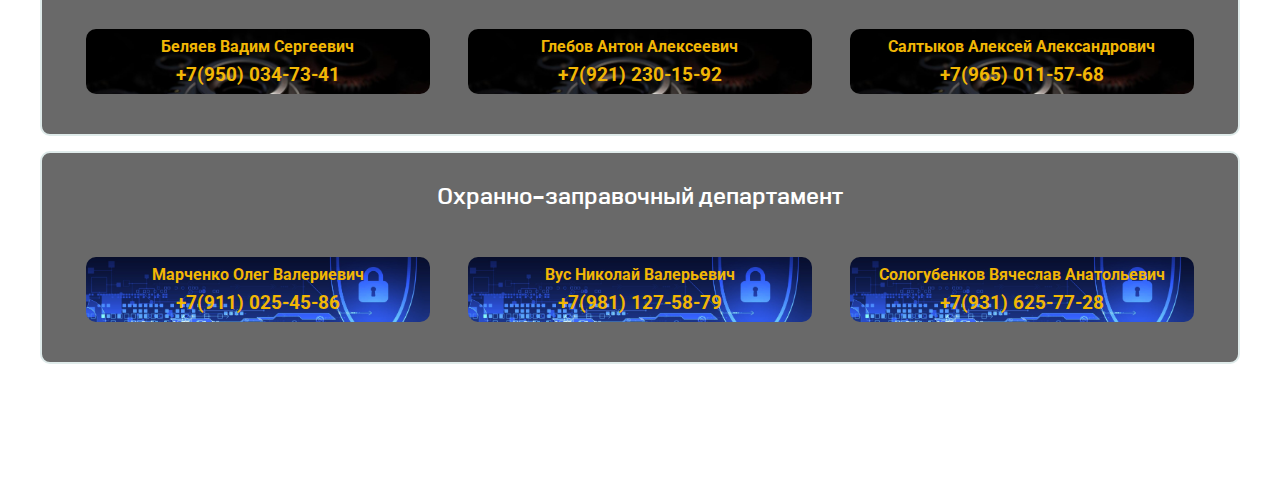
==== commit 88e17bab: "Update index.html" ====
--- a/index.html
+++ b/index.html
@@ -455,12 +455,6 @@
 							<a href="tel:+79056063279">+7(905) 606-32-79</a>
 						</div>
 					</div>
-					<div class="phone__card">
-						<div class="full-name__text">Шаров Дмитрий Дмитриевич</div>
-						<div class="number-field">
-							<a href="tel:+79046392733">+7(904) 639-27-33</a>
-						</div>
-					</div>
 					</div>
 					<div class="subdivision__container">
 						<h3>Московское подразделение</h3>
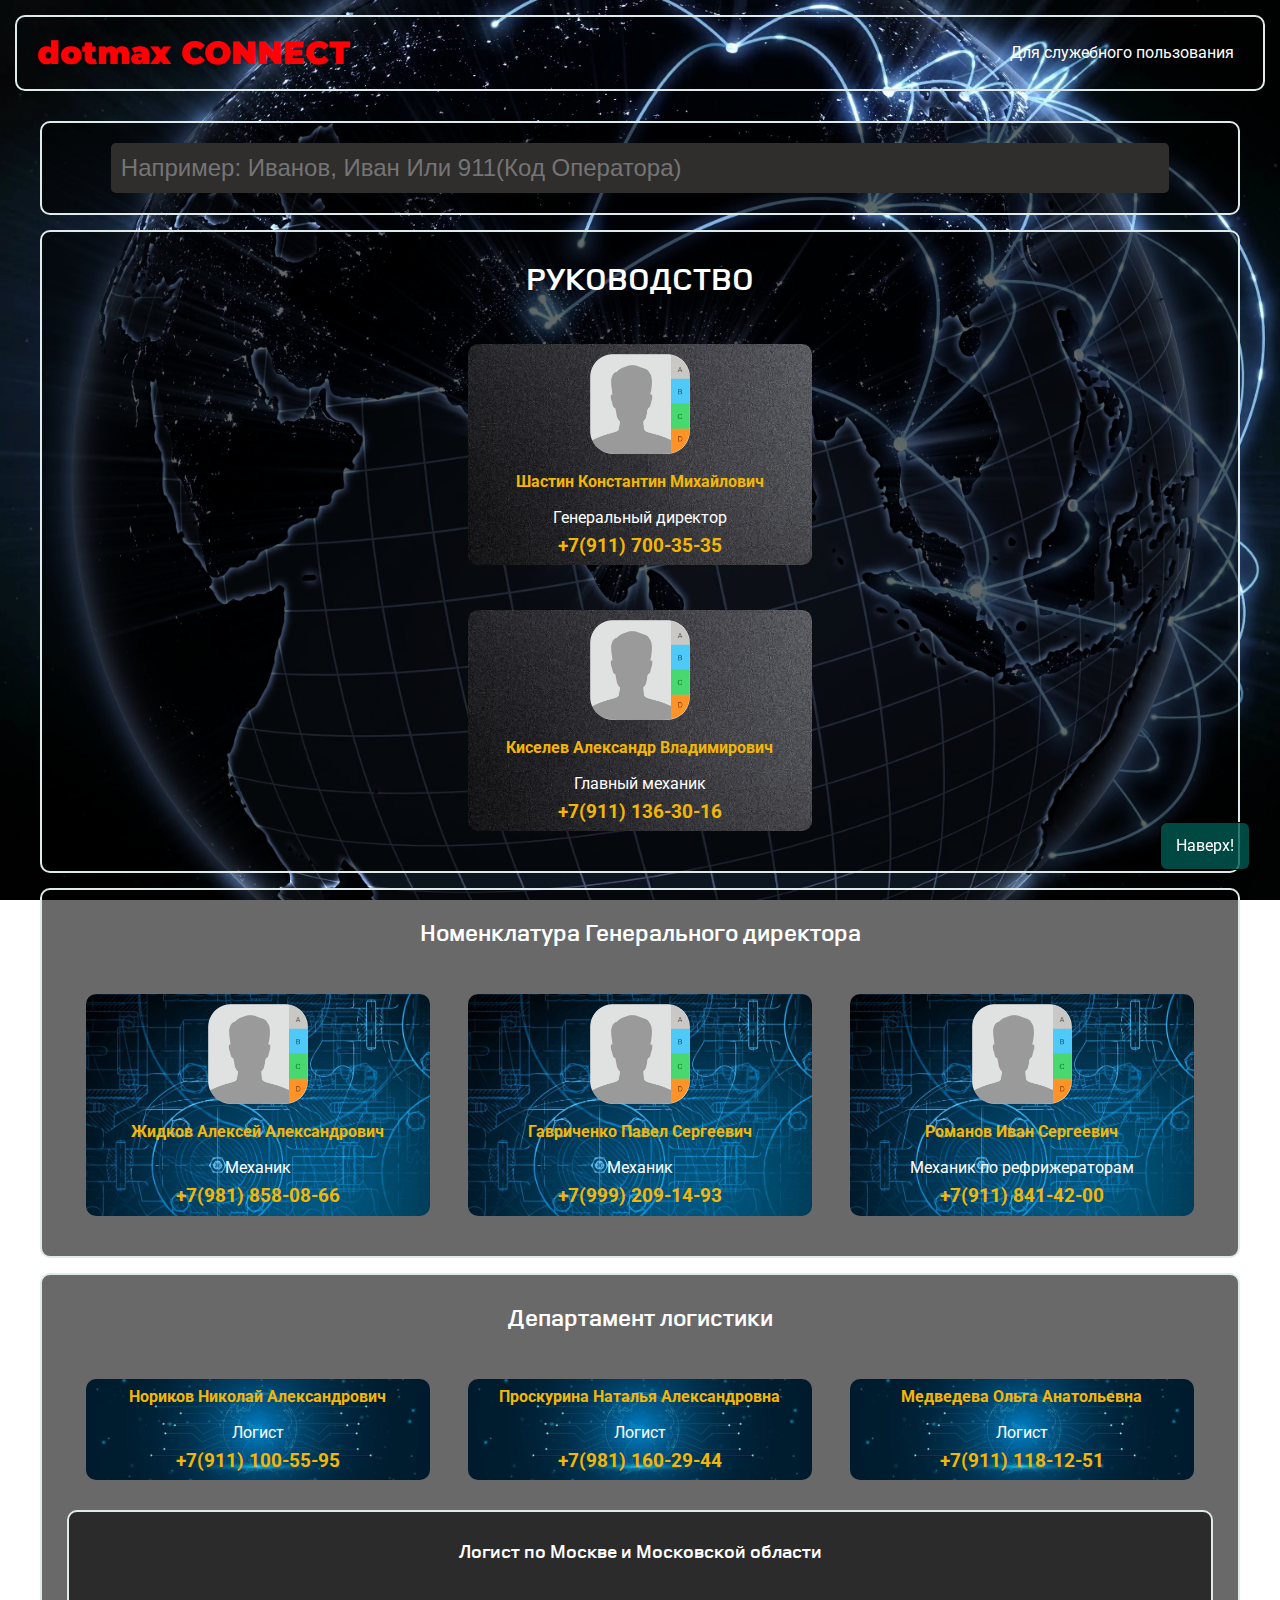
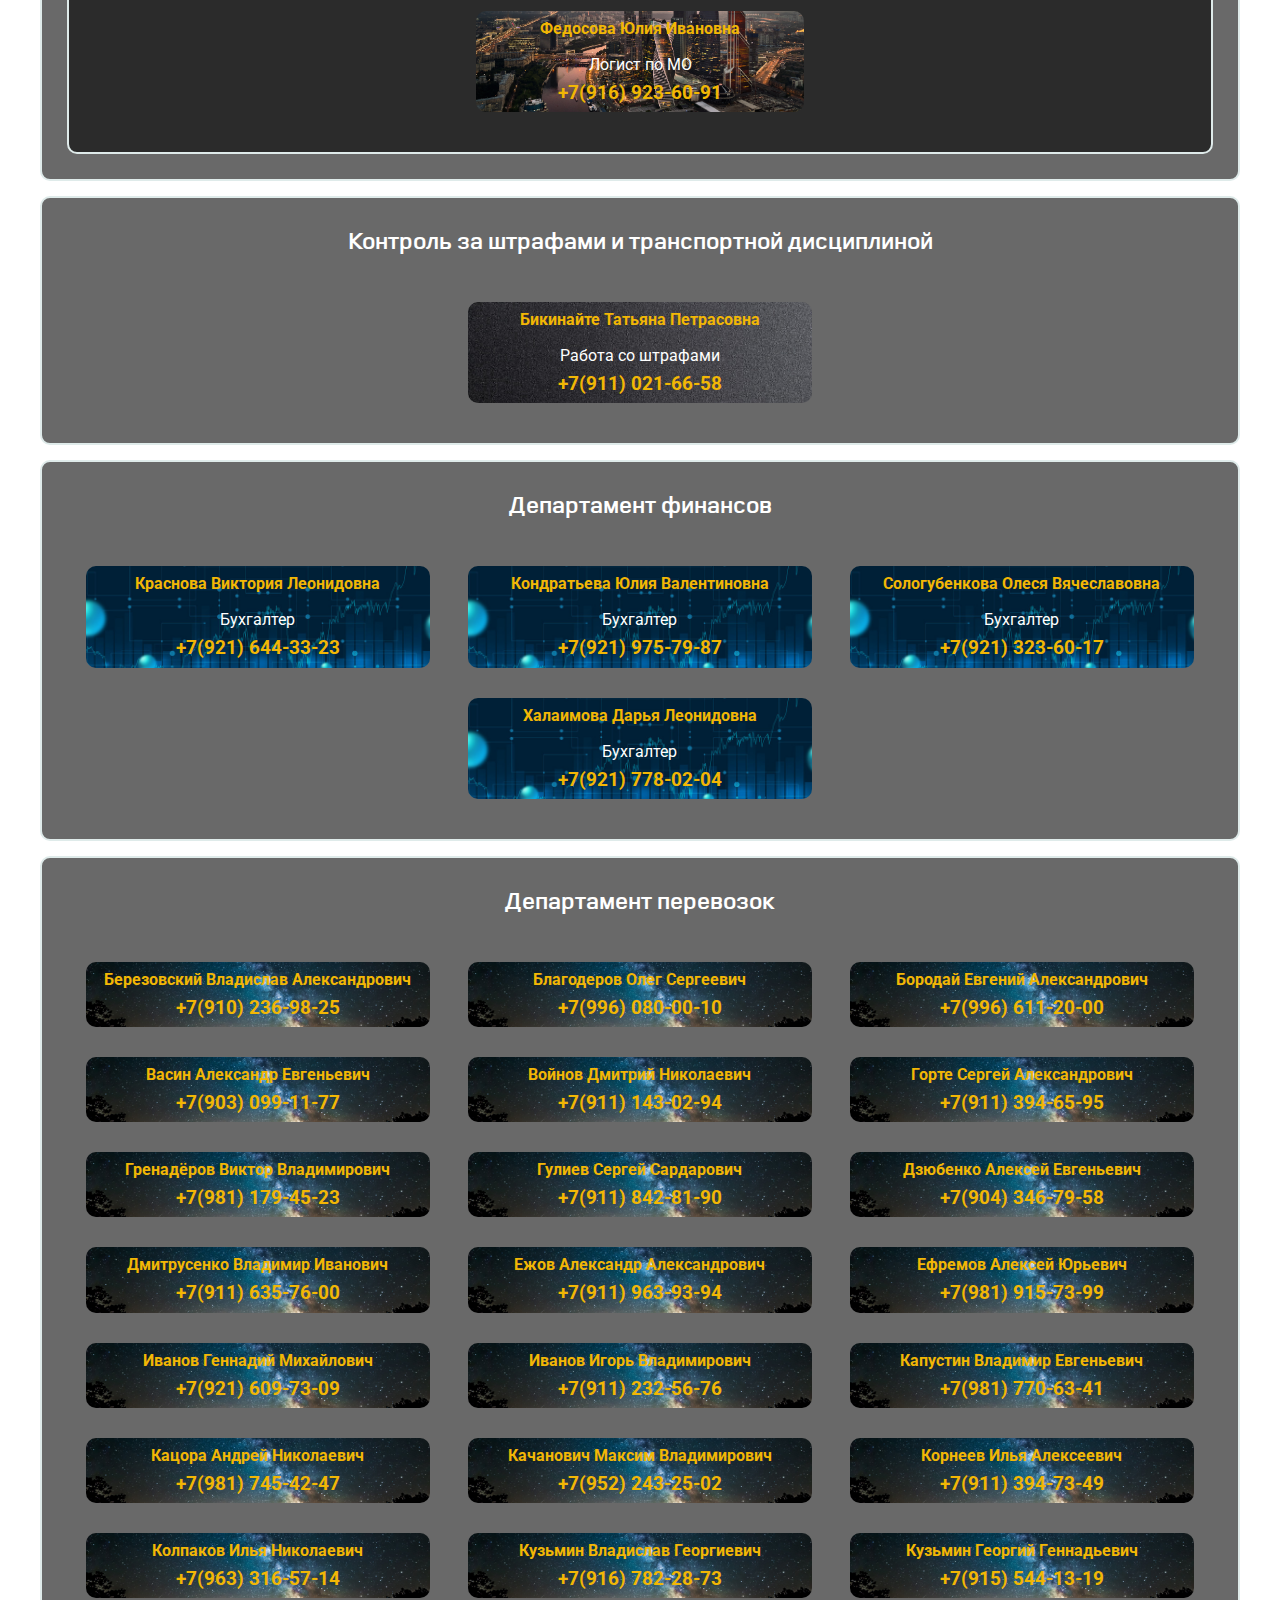
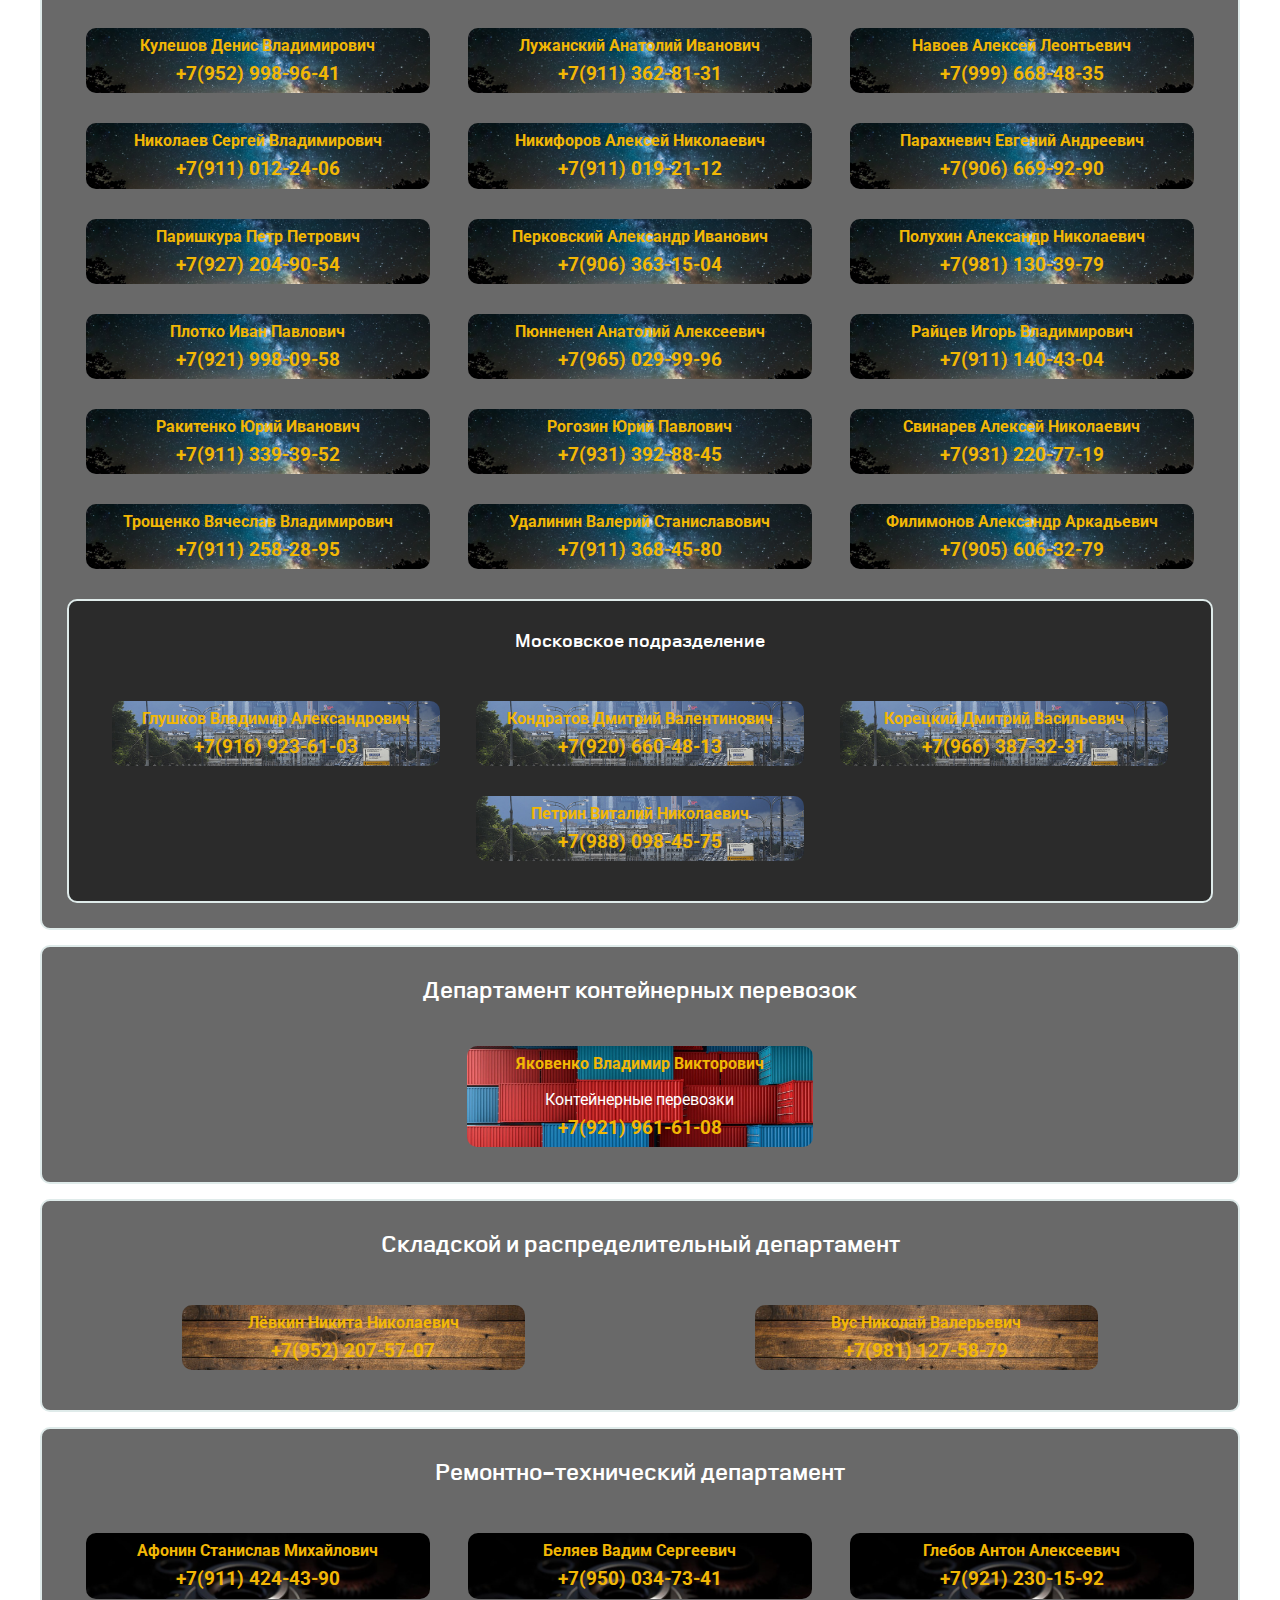
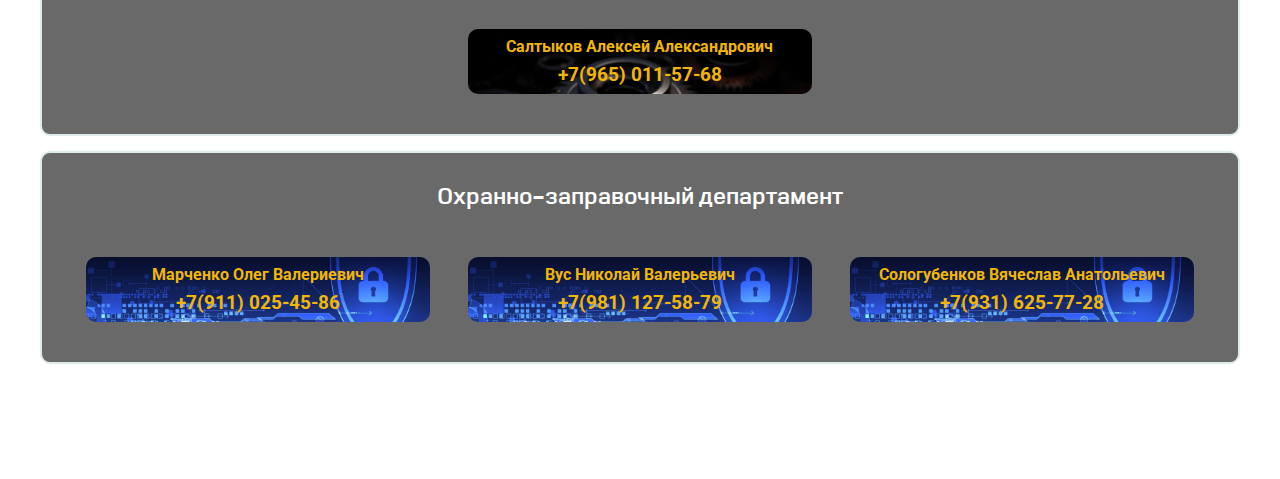
==== commit 19b8e191: "Update index.html" ====
--- a/index.html
+++ b/index.html
@@ -214,12 +214,6 @@
 						</div>
 					</div>
 					<div class="phone__card">
-						<div class="full-name__text">Галковский Аркадий Михайлович</div>
-						<div class="number-field">
-							<a href="tel:+79157033615">+7(915) 703-36-15</a>
-						</div>
-					</div>
-					<div class="phone__card">
 						<div class="full-name__text">Горте Сергей Александрович</div>
 						<div class="number-field">
 							<a href="tel:+79113946595">+7(911) 394-65-95</a>
@@ -424,14 +418,6 @@
 						</div>
 					</div>
 					<div class="phone__card">
-						<div class="full-name__text">
-							Сеноженский Евгений Александрович
-						</div>
-						<div class="number-field">
-							<a href="tel:+79637527468">+7(963) 752-74-68</a>
-						</div>
-					</div>
-					<div class="phone__card">
 						<div class="full-name__text">Трощенко Вячеслав Владимирович</div>
 						<div class="number-field">
 							<a href="tel:+79112582895">+7(911) 258-28-95</a>
@@ -441,12 +427,6 @@
 						<div class="full-name__text">Удалинин Валерий Станиславович</div>
 						<div class="number-field">
 							<a href="tel:+79113684580">+7(911) 368-45-80</a>
-						</div>
-					</div>
-					<div class="phone__card">
-						<div class="full-name__text">Фарин Валерий Викторович</div>
-						<div class="number-field">
-							<a href="tel:+79111598695">+7(911) 159-86-95</a>
 						</div>
 					</div>
 					<div class="phone__card">
@@ -523,7 +503,13 @@
 					<h2>Ремонтно-технический департамент</h2>
 					<div class="repair__body searchCard">
 						<div class="phone__card">
-							<div class="full-name__text">Беляев Вадим Сергеевич</div>
+							<div class="full-name__text">Афонин Станислав Михайлович</div>
+							<div class="number-field">
+								<a href="tel:+79114244390">+7(911) 424-43-90</a>
+							</div>
+						</div>
+						<div class="phone__card">
+						<div class="full-name__text">Беляев Вадим Сергеевич</div>
 							<div class="number-field">
 								<a href="tel:+79500347341">+7(950) 034-73-41</a>
 							</div>
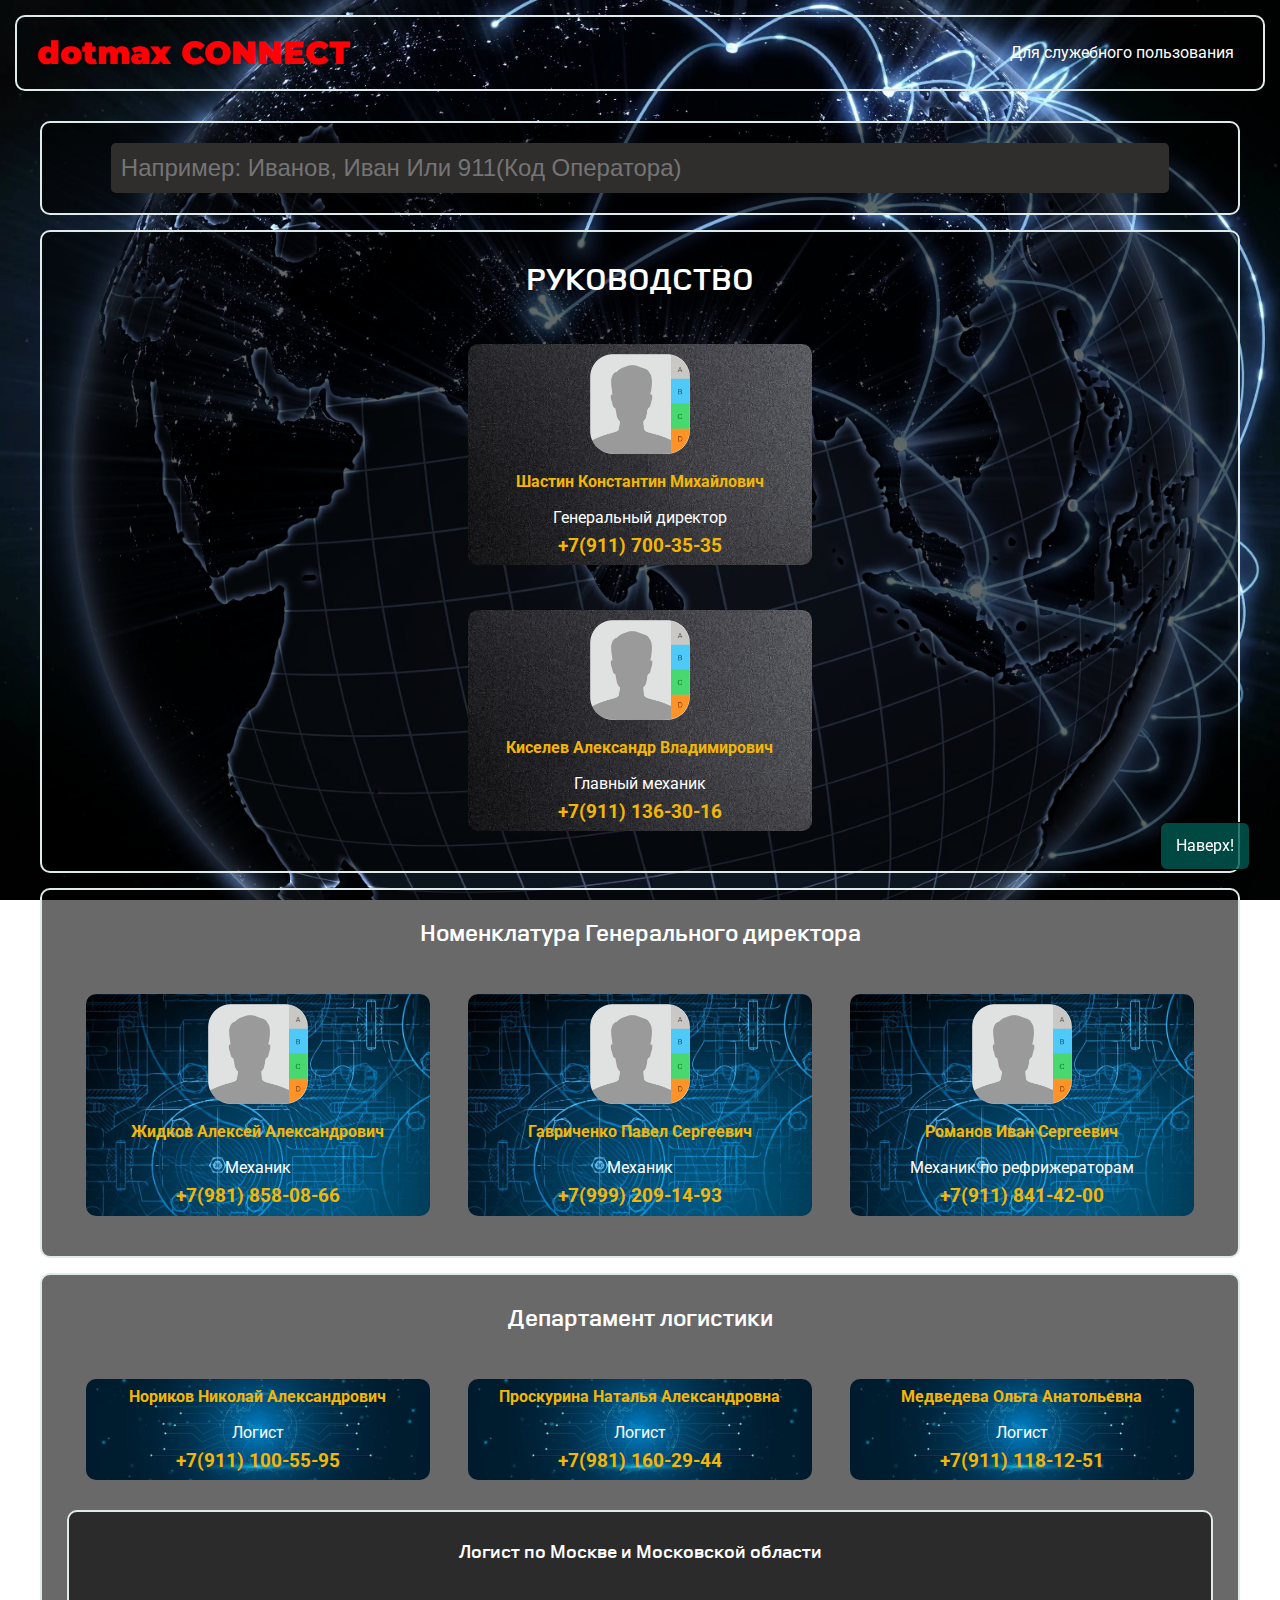
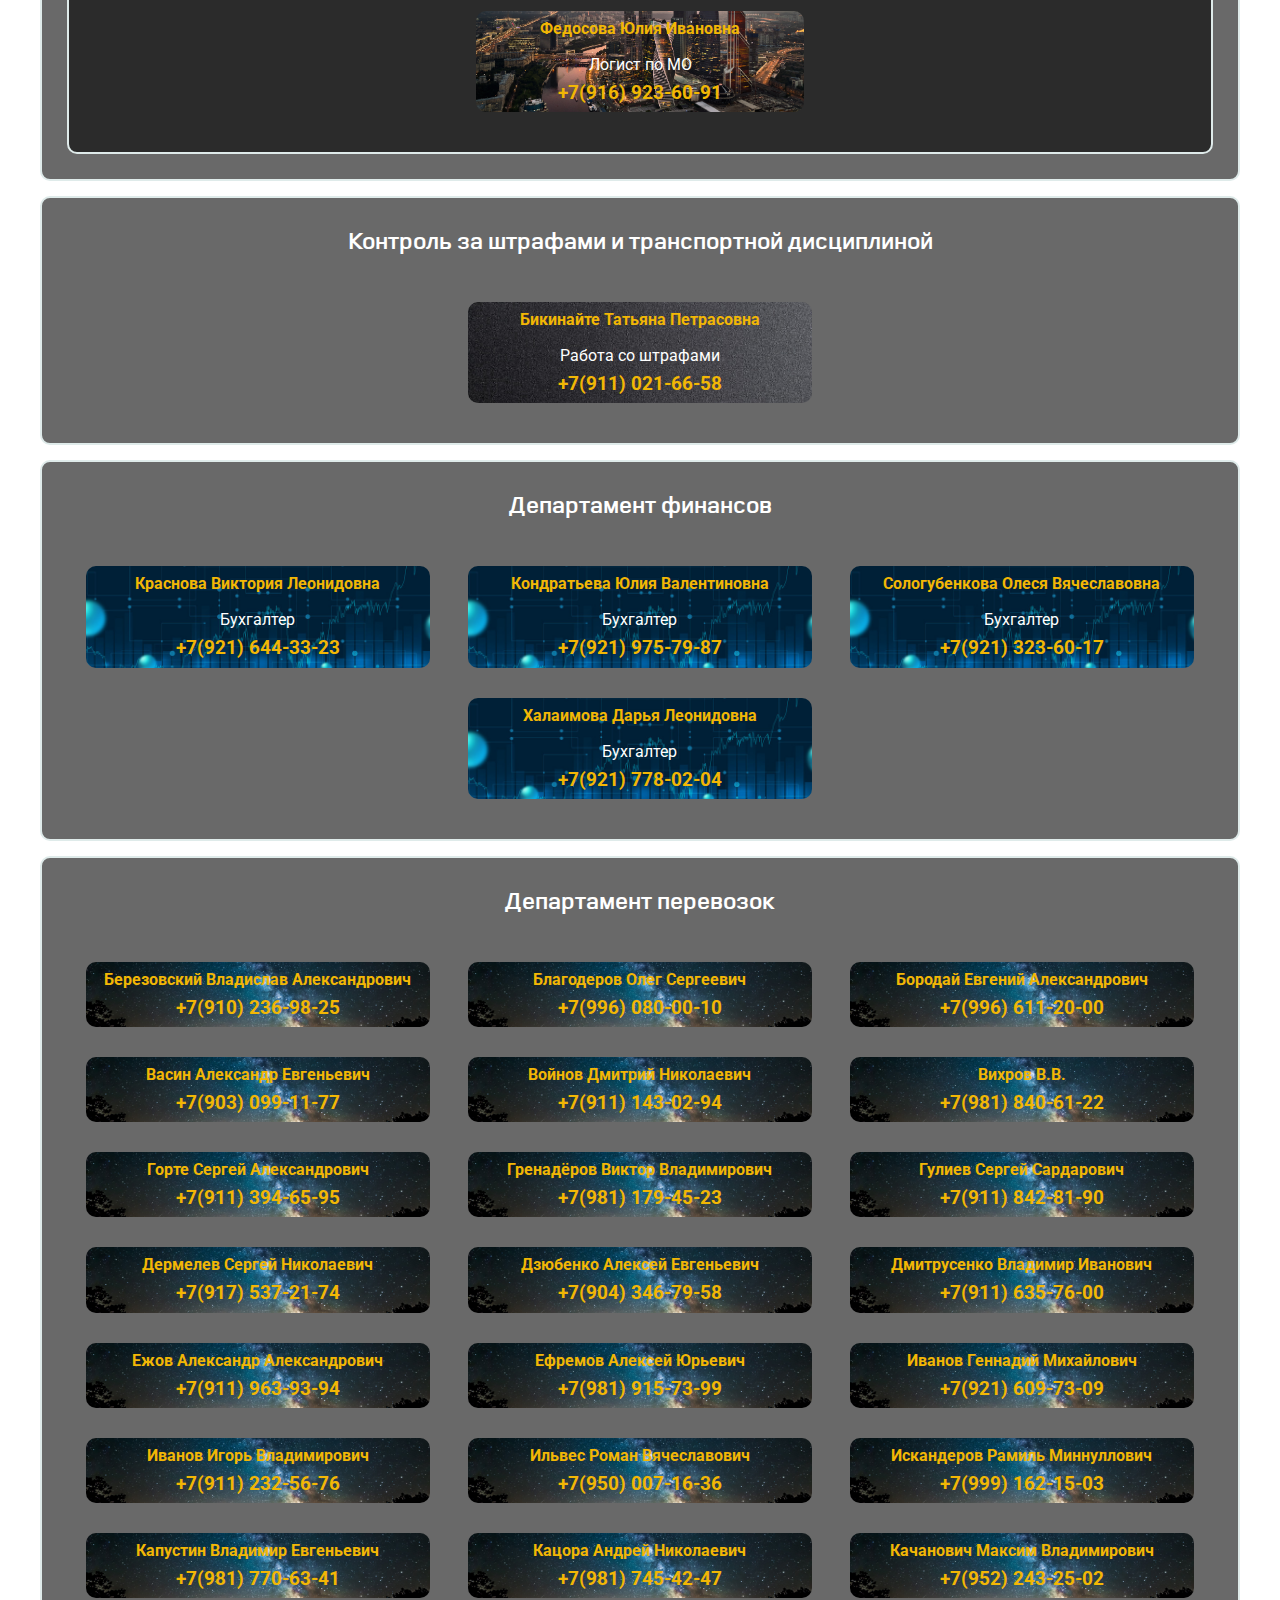
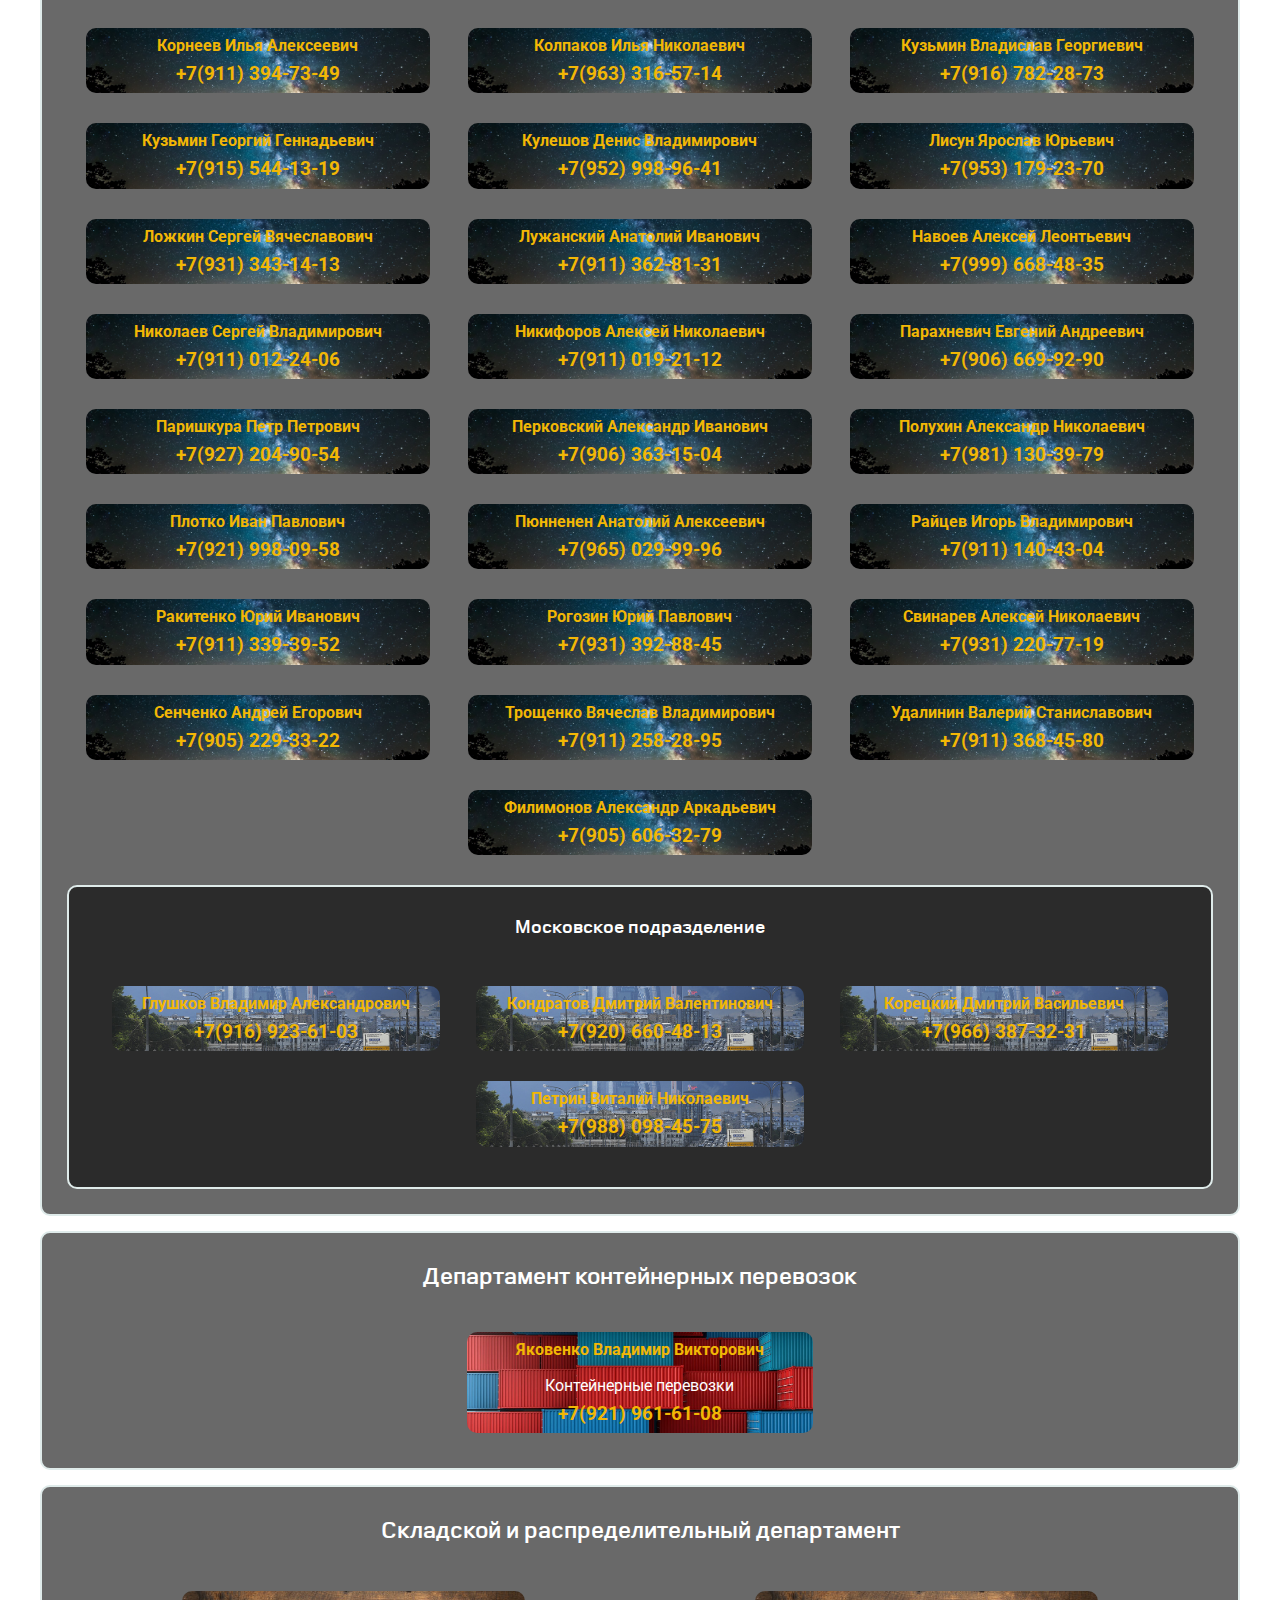
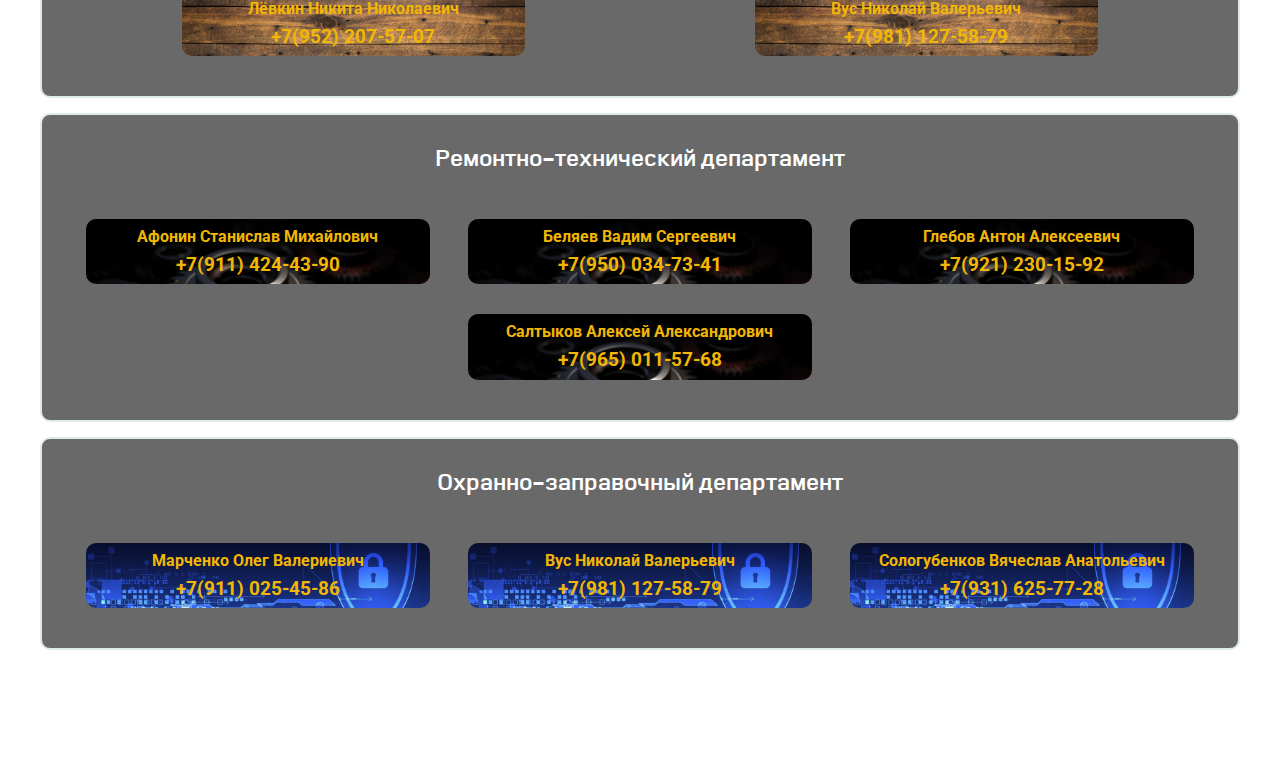
==== commit b6271e3d: "Update index.html" ====
--- a/index.html
+++ b/index.html
@@ -213,6 +213,12 @@
 							<a href="tel:+79111430294">+7(911) 143-02-94</a>
 						</div>
 					</div>
+						<div class="phone__card">
+						<div class="full-name__text">Вихров В.В.</div>
+						<div class="number-field">
+							<a href="tel:+79818406122">+7(981) 840-61-22</a>
+						</div>
+					</div>
 					<div class="phone__card">
 						<div class="full-name__text">Горте Сергей Александрович</div>
 						<div class="number-field">
@@ -229,6 +235,12 @@
 						<div class="full-name__text">Гулиев Сергей Сардарович</div>
 						<div class="number-field">
 							<a href="tel:+79118428190">+7(911) 842-81-90</a>
+						</div>
+					</div>
+						<div class="phone__card">
+						<div class="full-name__text">Дермелев Сергей Николаевич</div>
+						<div class="number-field">
+							<a href="tel:+79175372174">+7(917) 537-21-74</a>
 						</div>
 					</div>
 					<div class=" phone__card">
@@ -269,7 +281,18 @@
 							<a href="tel:+79112325676">+7(911) 232-56-76</a>
 						</div>
 					</div>
-					
+						<div class="phone__card">
+						<div class="full-name__text">Ильвес Роман Вячеславович</div>
+						<div class="number-field">
+							<a href="tel:+79500071636">+7(950) 007-16-36</a>
+						</div>
+					</div>
+					<div class="phone__card">
+						<div class="full-name__text">Искандеров Рамиль Миннуллович</div>
+						<div class="number-field">
+							<a href="tel:+79991621503">+7(999) 162-15-03</a>
+						</div>
+					</div>
 					<div class="phone__card">
 						<div class="full-name__text">
 							Капустин Владимир Евгеньевич
@@ -327,6 +350,18 @@
 							<a href="tel:+79529989641">+7(952) 998-96-41</a>
 						</div>
 					</div>
+						<div class="phone__card">
+						<div class="full-name__text">Лисун Ярослав Юрьевич</div>
+						<div class="number-field">
+							<a href="tel:+79531792370">+7(953) 179-23-70</a>
+						</div>
+					</div>
+						<div class="phone__card">
+						<div class="full-name__text">Ложкин Сергей Вячеславович</div>
+						<div class="number-field">
+							<a href="tel:+79313431413">+7(931) 343-14-13</a>
+						</div>
+					</div>
 					<div class="phone__card">
 						<div class="full-name__text">Лужанский Анатолий Иванович</div>
 						<div class="number-field">
@@ -415,6 +450,12 @@
 						</div>
 						<div class="number-field">
 							<a href="tel:+79312207719">+7(931) 220-77-19</a>
+						</div>
+					</div>
+						<div class="phone__card">
+						<div class="full-name__text">Сенченко Андрей Егорович</div>
+						<div class="number-field">
+							<a href="tel:+79052293322">+7(905) 229-33-22</a>
 						</div>
 					</div>
 					<div class="phone__card">
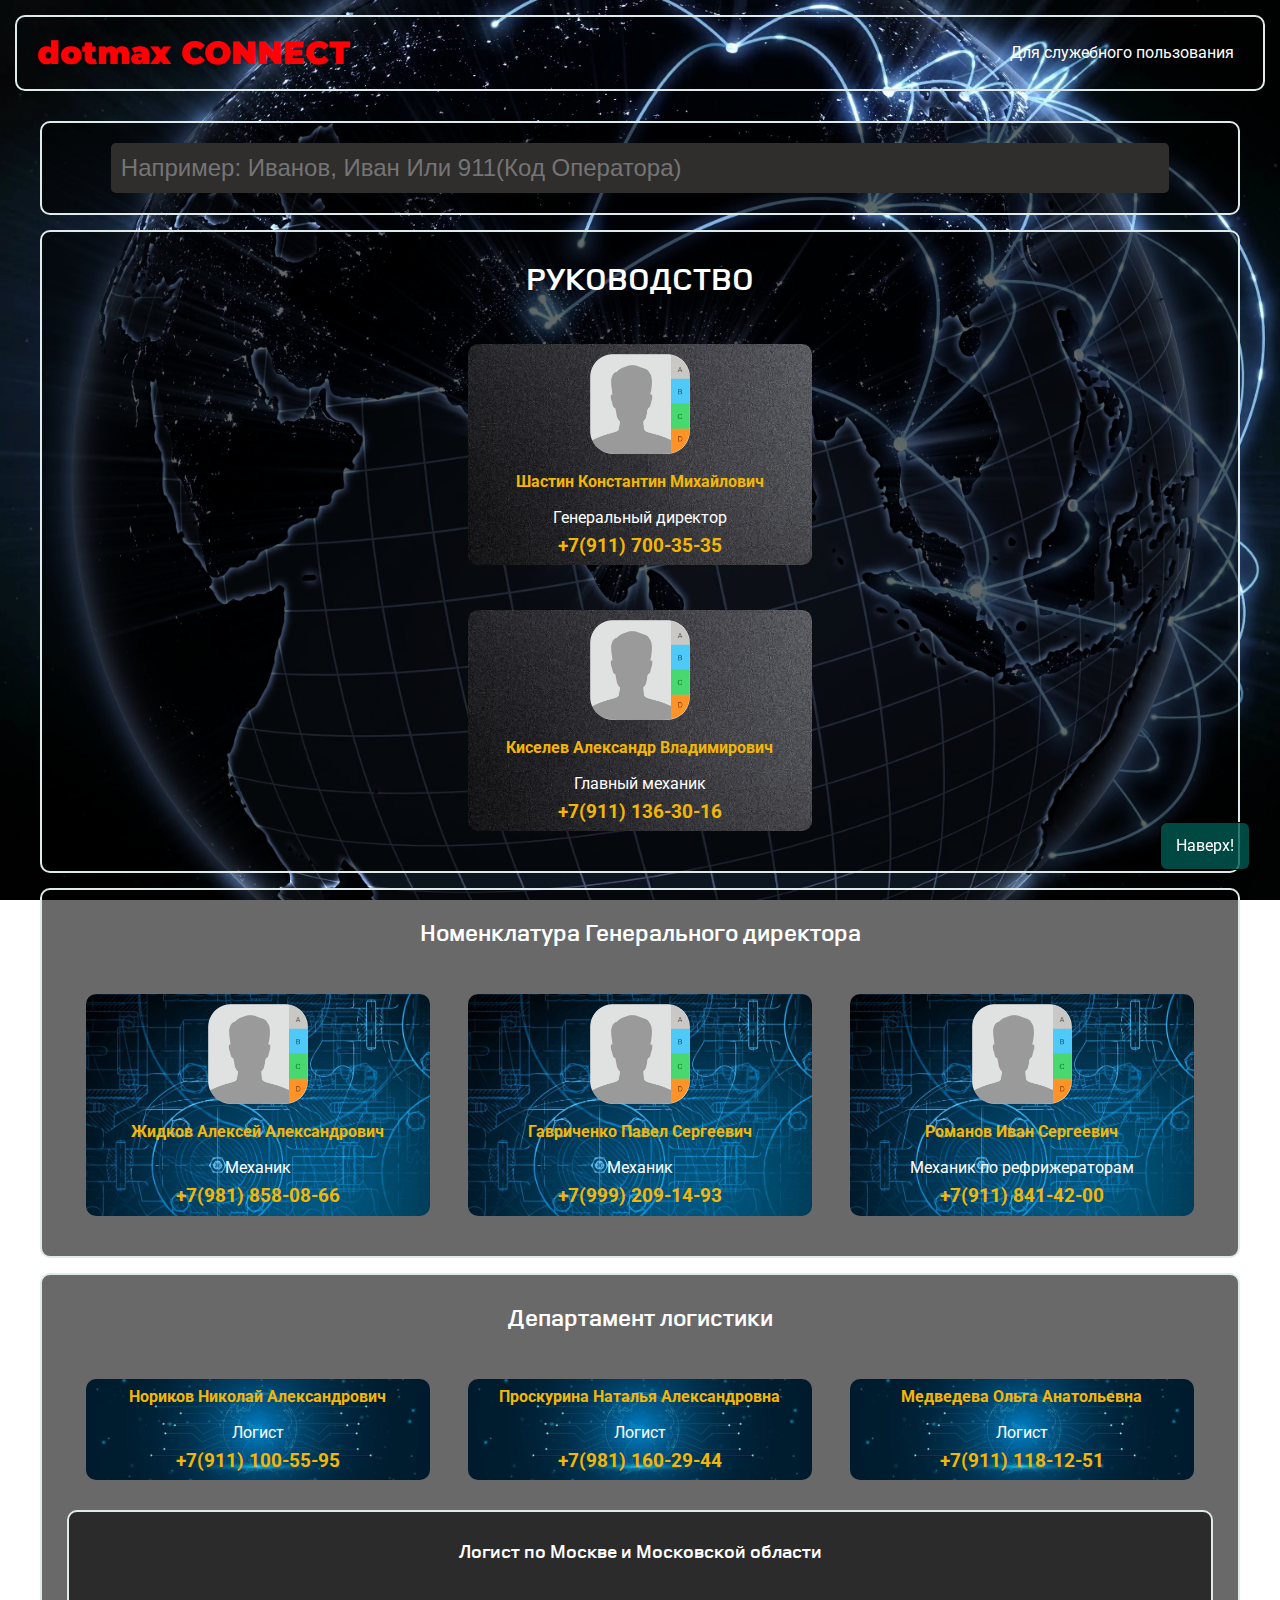
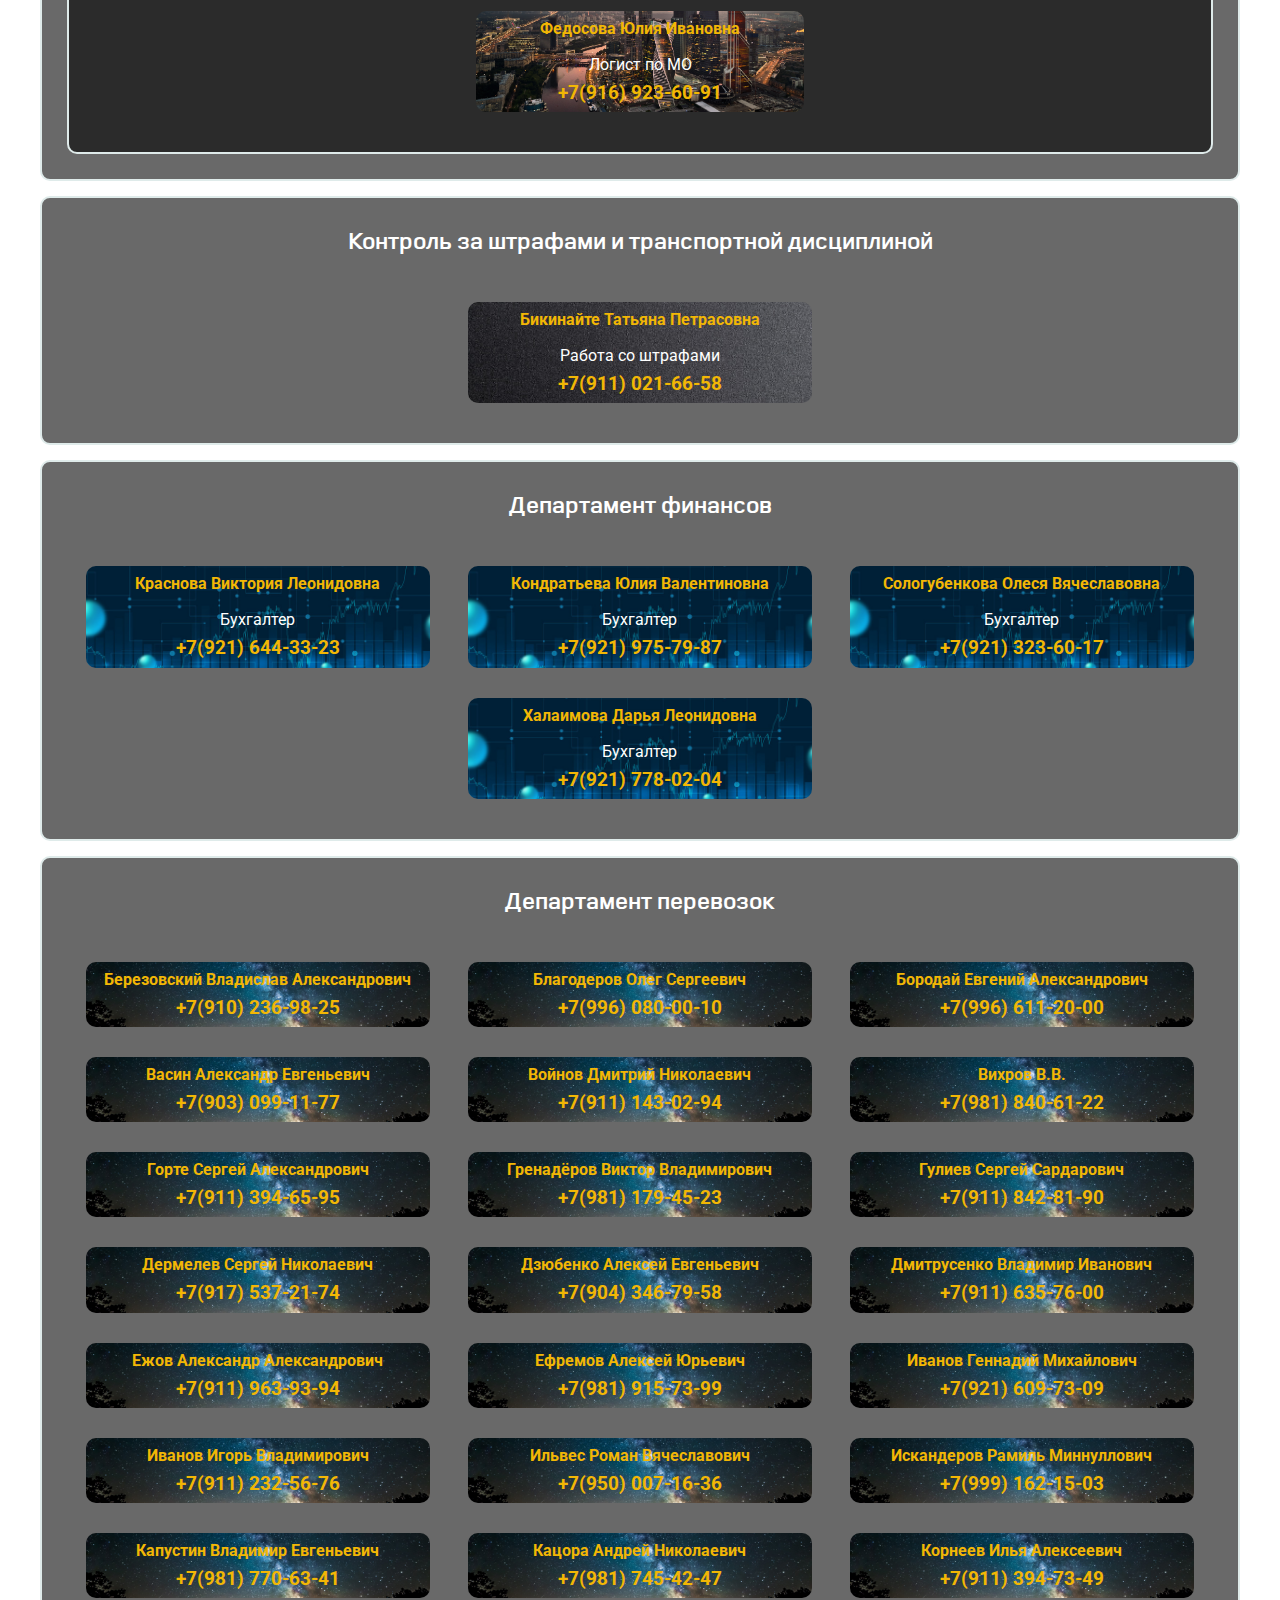
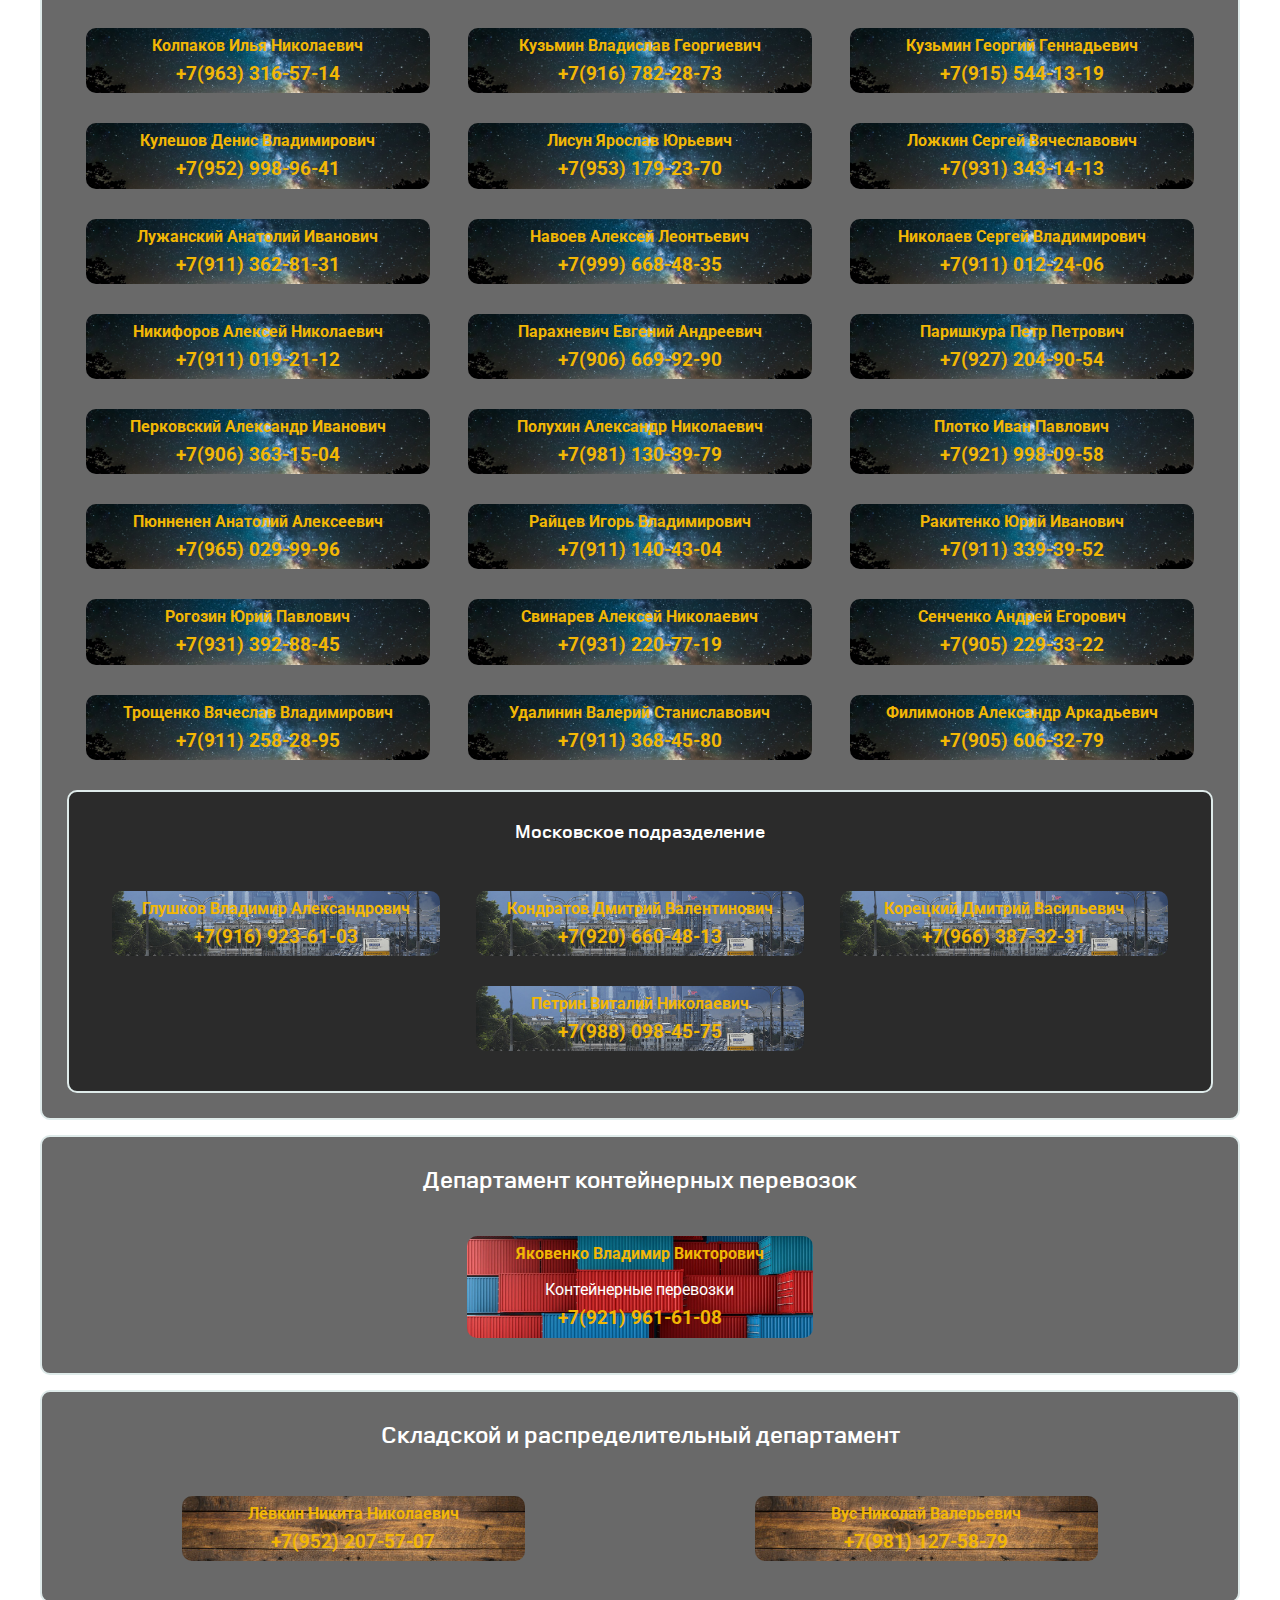
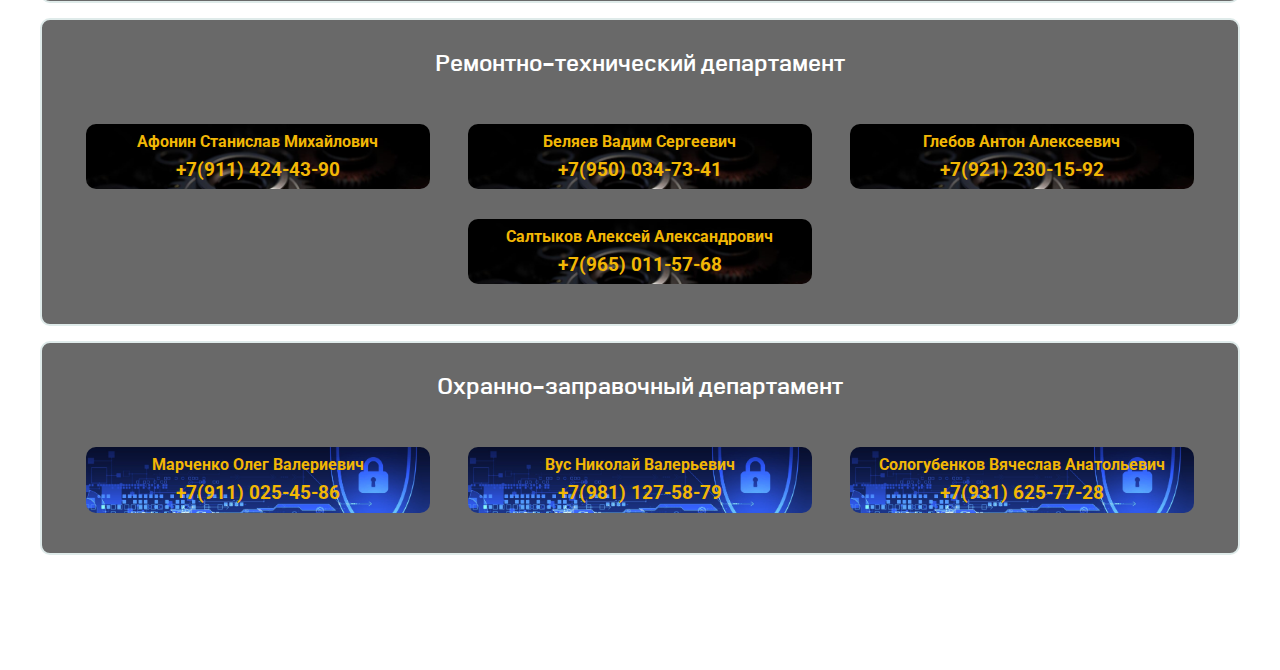
==== commit de5746ea: "Update index.html" ====
--- a/index.html
+++ b/index.html
@@ -308,12 +308,6 @@
 						</div>
 					</div>
 					<div class="phone__card">
-						<div class="full-name__text">Качанович Максим Владимирович</div>
-						<div class="number-field">
-							<a href="tel:+79522432502">+7(952) 243-25-02</a>
-						</div>
-					</div>
-					<div class="phone__card">
 						<div class="full-name__text">
 							Корнеев Илья Алексеевич
 						</div>
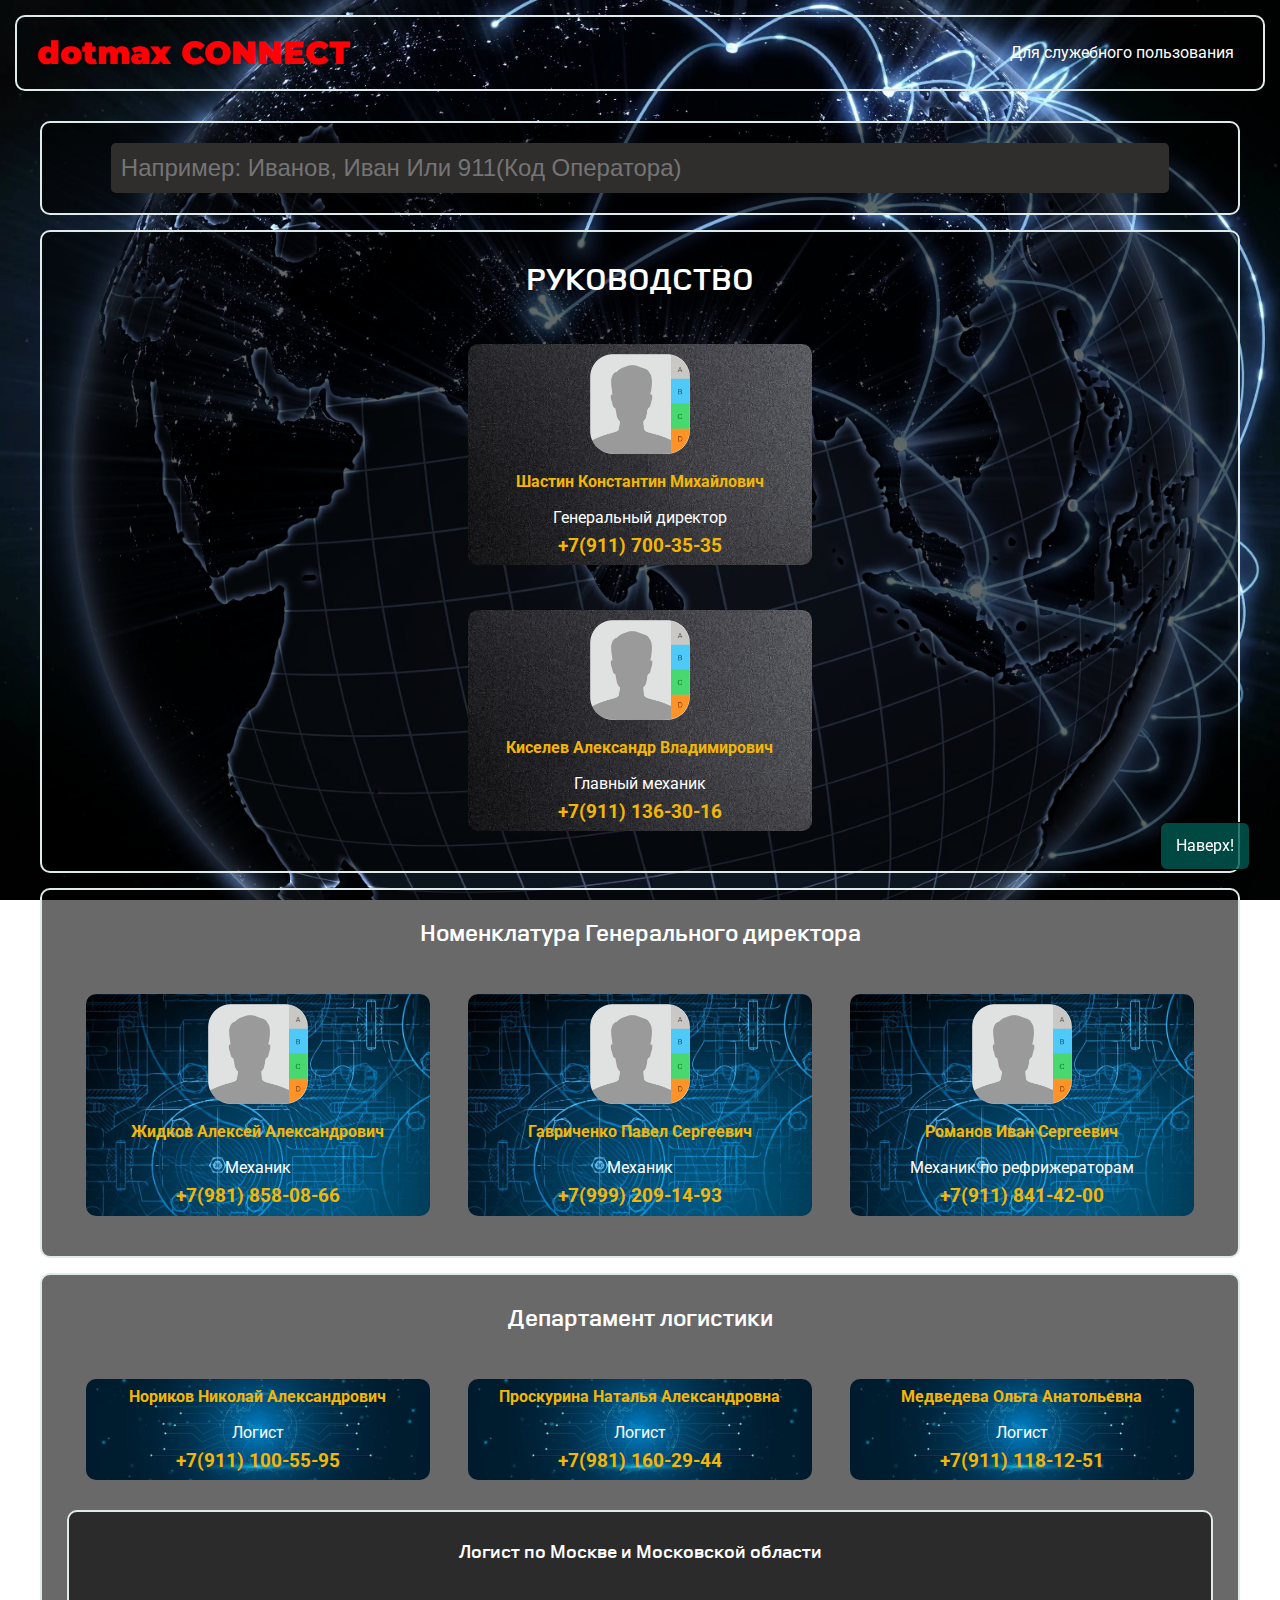
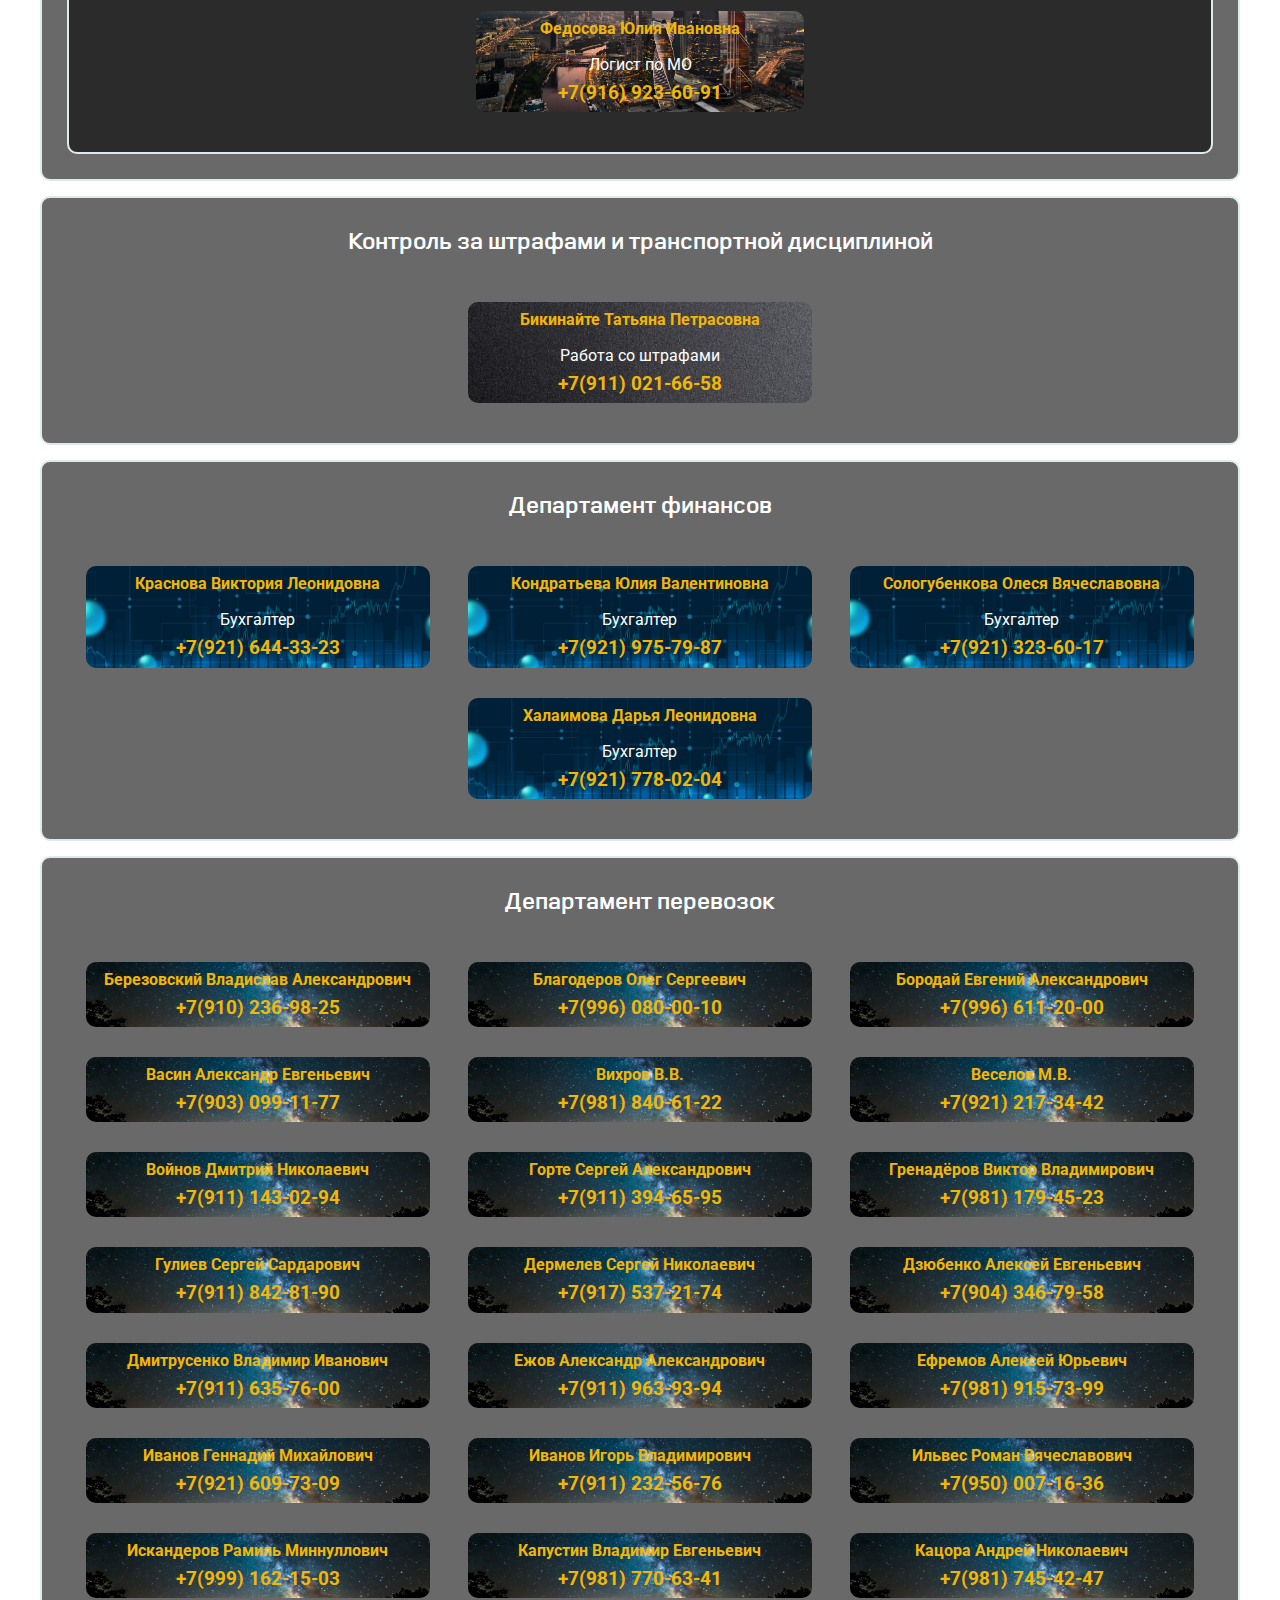
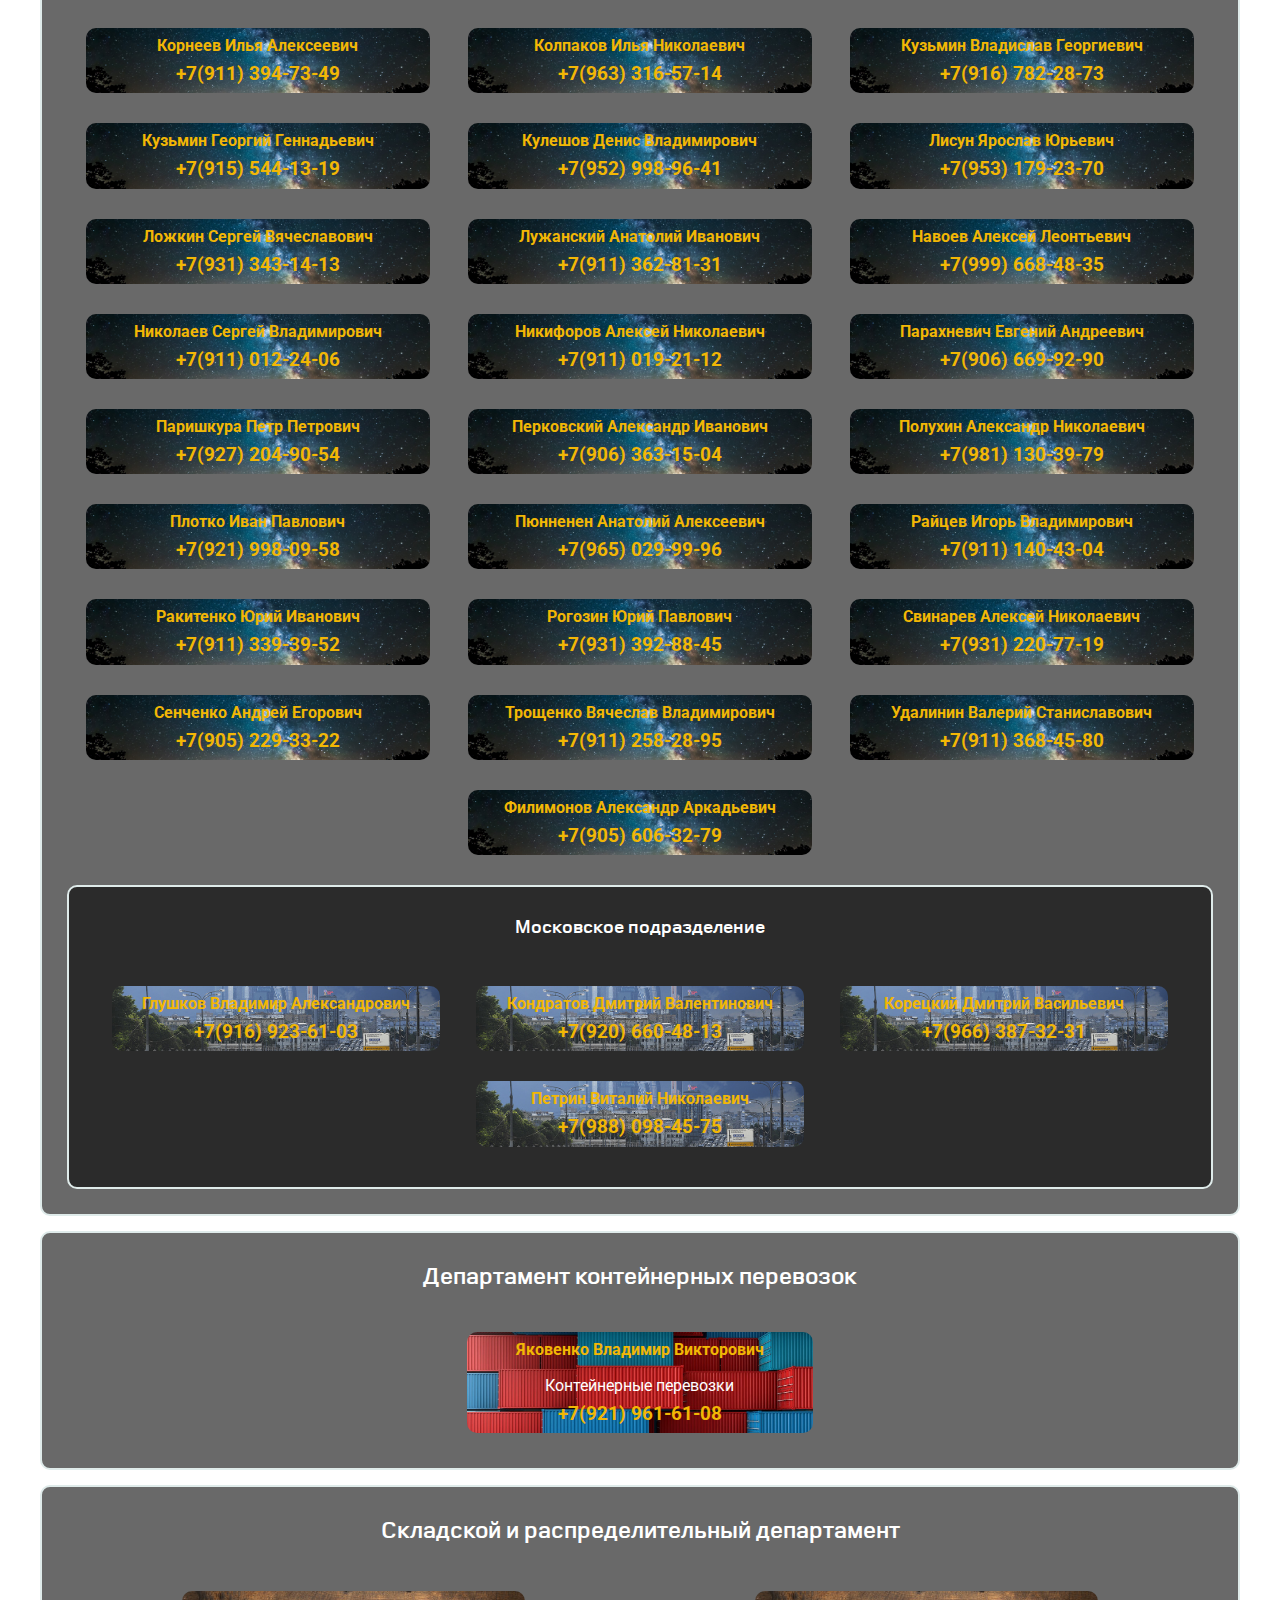
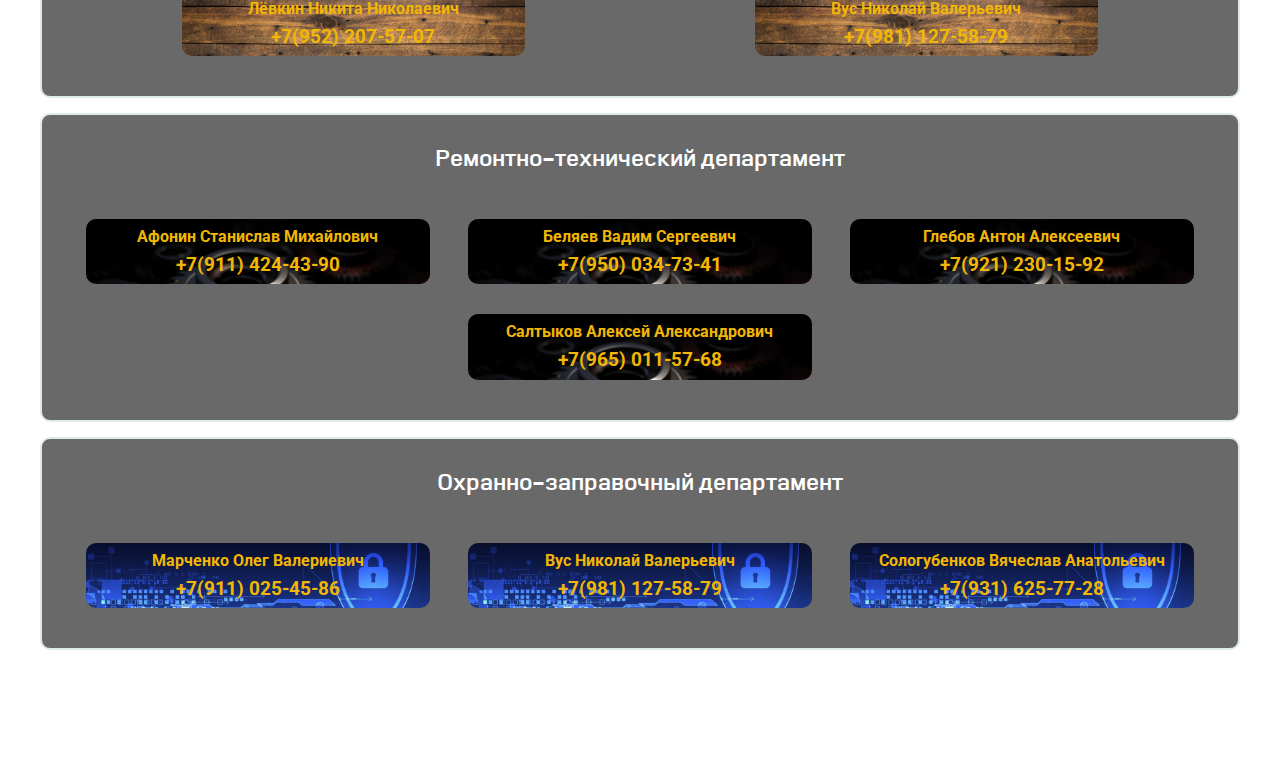
==== commit 9ea683b8: "Update index.html" ====
--- a/index.html
+++ b/index.html
@@ -207,18 +207,25 @@
 							<a href="tel:+79030991177">+7(903) 099-11-77</a>
 						</div>
 					</div>
+						<div class="phone__card">
+						<div class="full-name__text">Вихров В.В.</div>
+						<div class="number-field">
+							<a href="tel:+79818406122">+7(981) 840-61-22</a>
+						</div>
+					</div>
+						<div class="phone__card">
+						<div class="full-name__text">Веселов М.В.</div>
+						<div class="number-field">
+							<a href="tel:+79212173442">+7(921) 217-34-42</a>
+						</div>
+					</div>
 					<div class="phone__card">
 						<div class="full-name__text">Войнов Дмитрий Николаевич</div>
 						<div class="number-field">
 							<a href="tel:+79111430294">+7(911) 143-02-94</a>
 						</div>
 					</div>
-						<div class="phone__card">
-						<div class="full-name__text">Вихров В.В.</div>
-						<div class="number-field">
-							<a href="tel:+79818406122">+7(981) 840-61-22</a>
-						</div>
-					</div>
+						
 					<div class="phone__card">
 						<div class="full-name__text">Горте Сергей Александрович</div>
 						<div class="number-field">
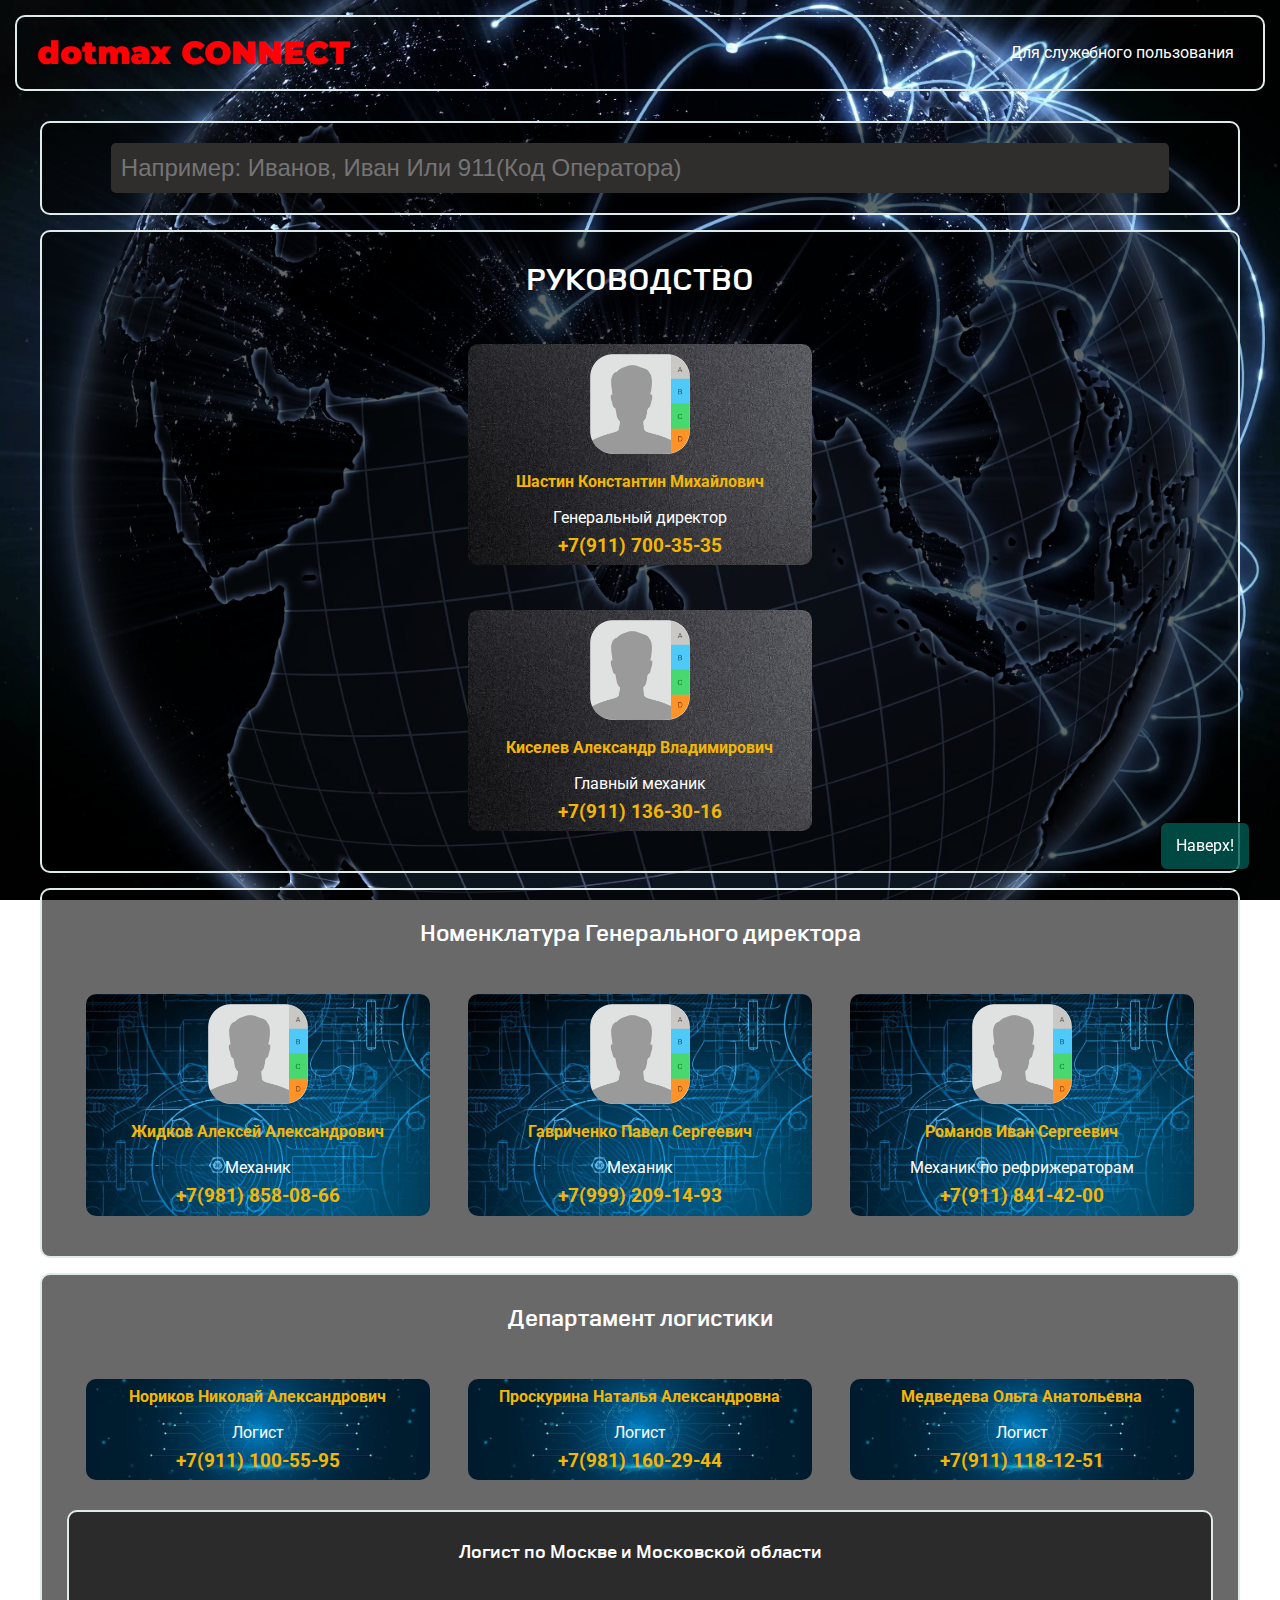
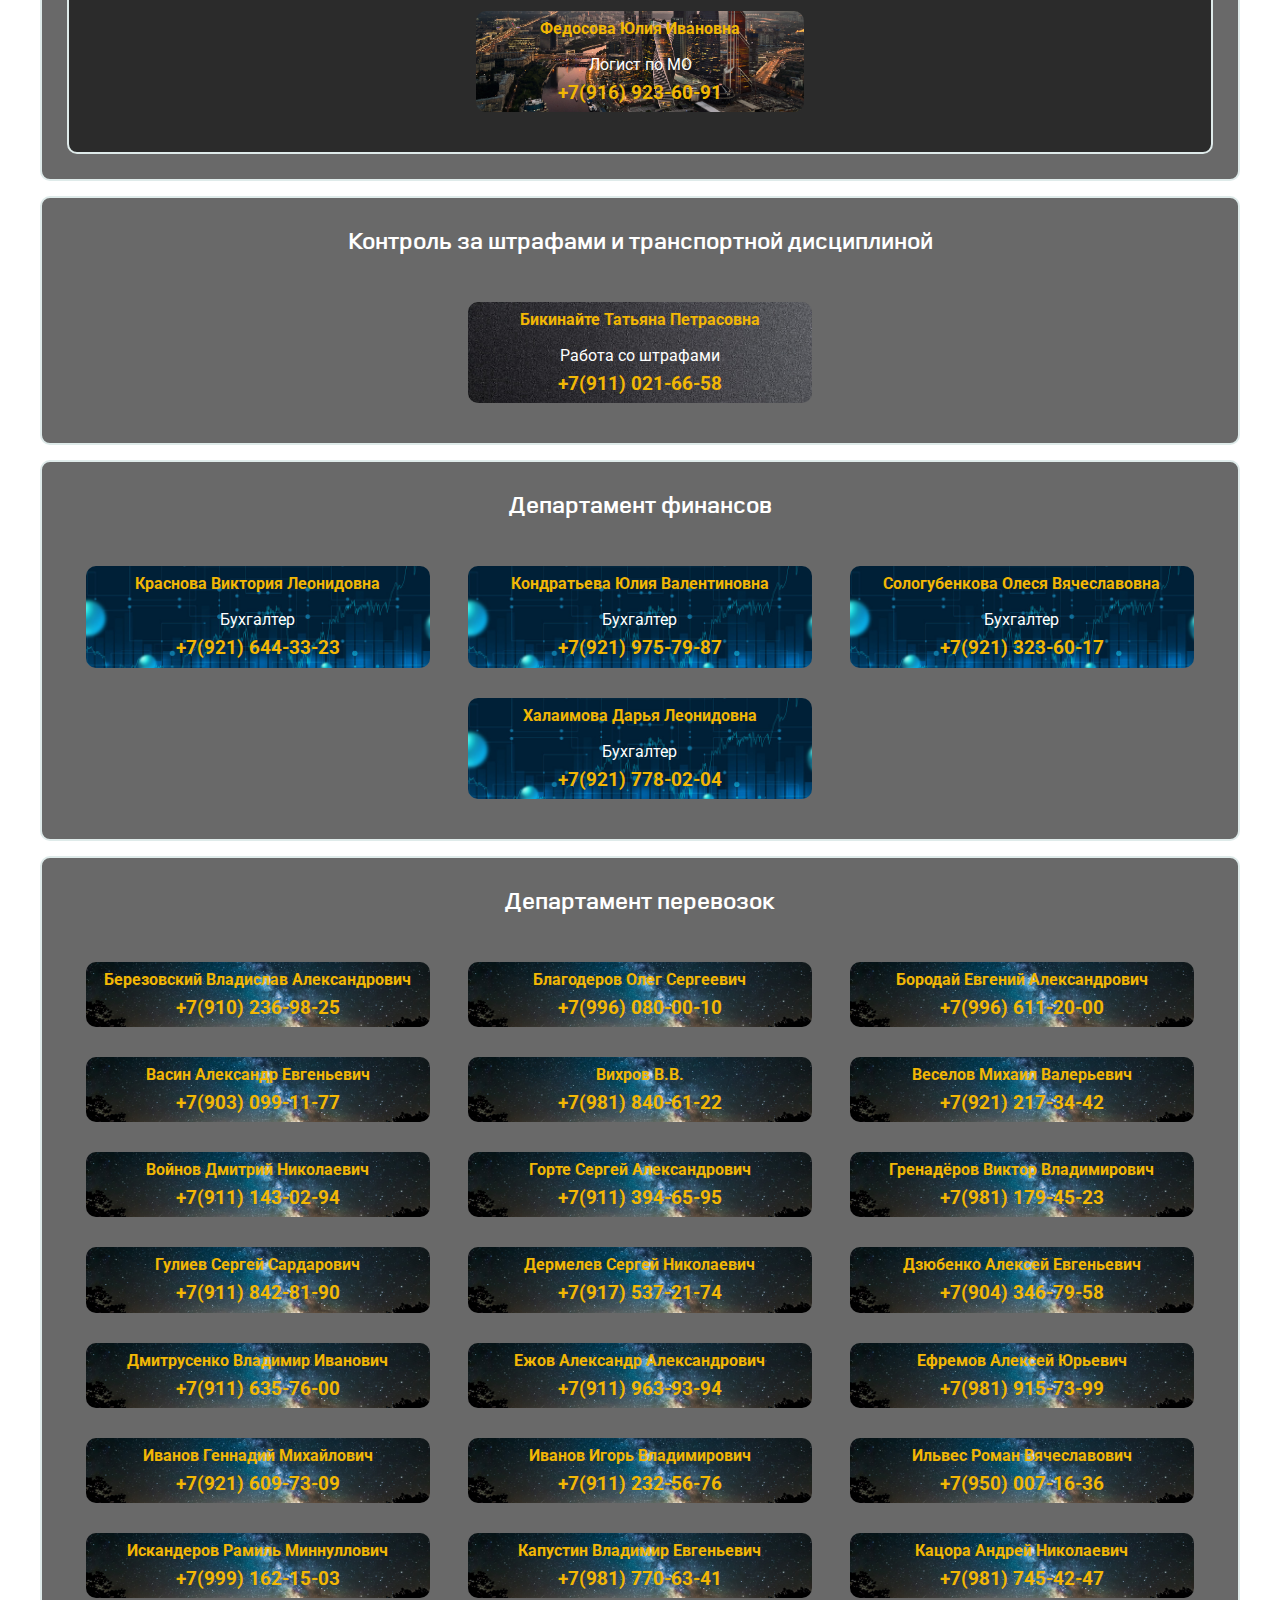
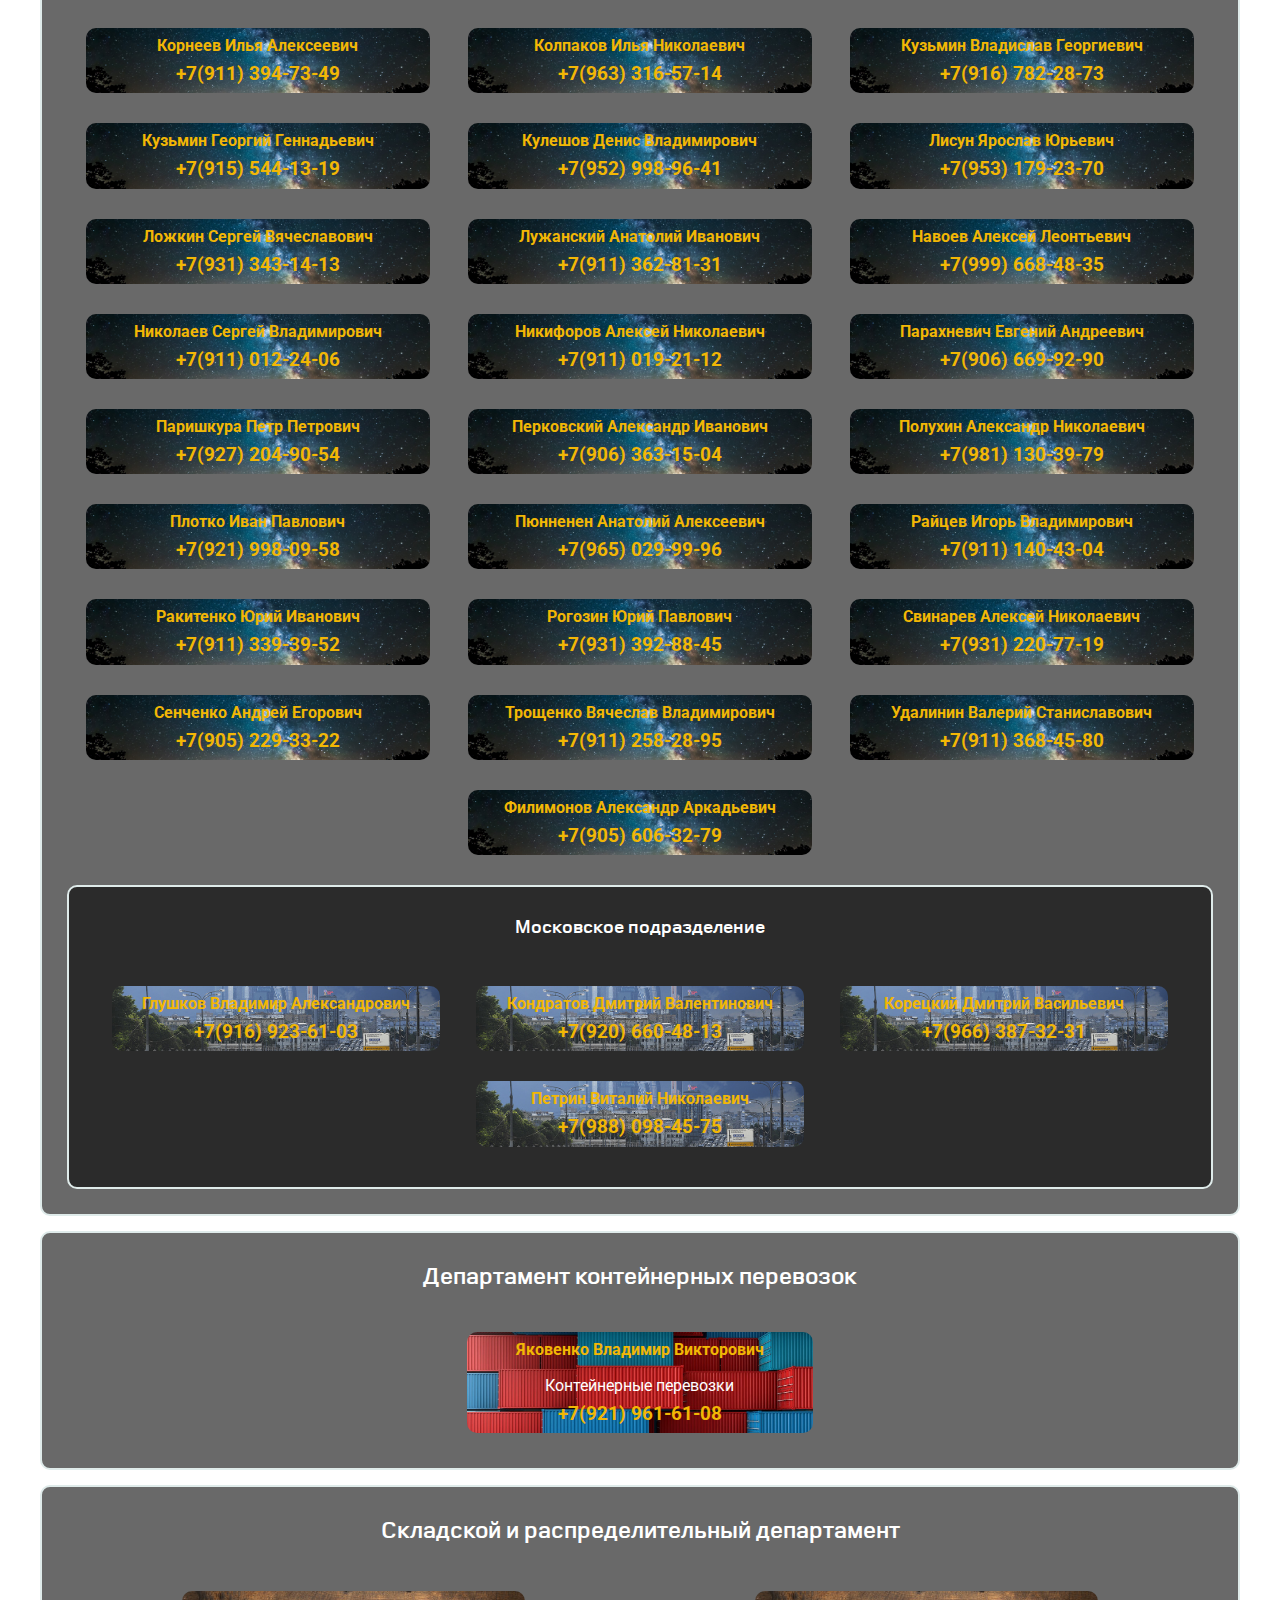
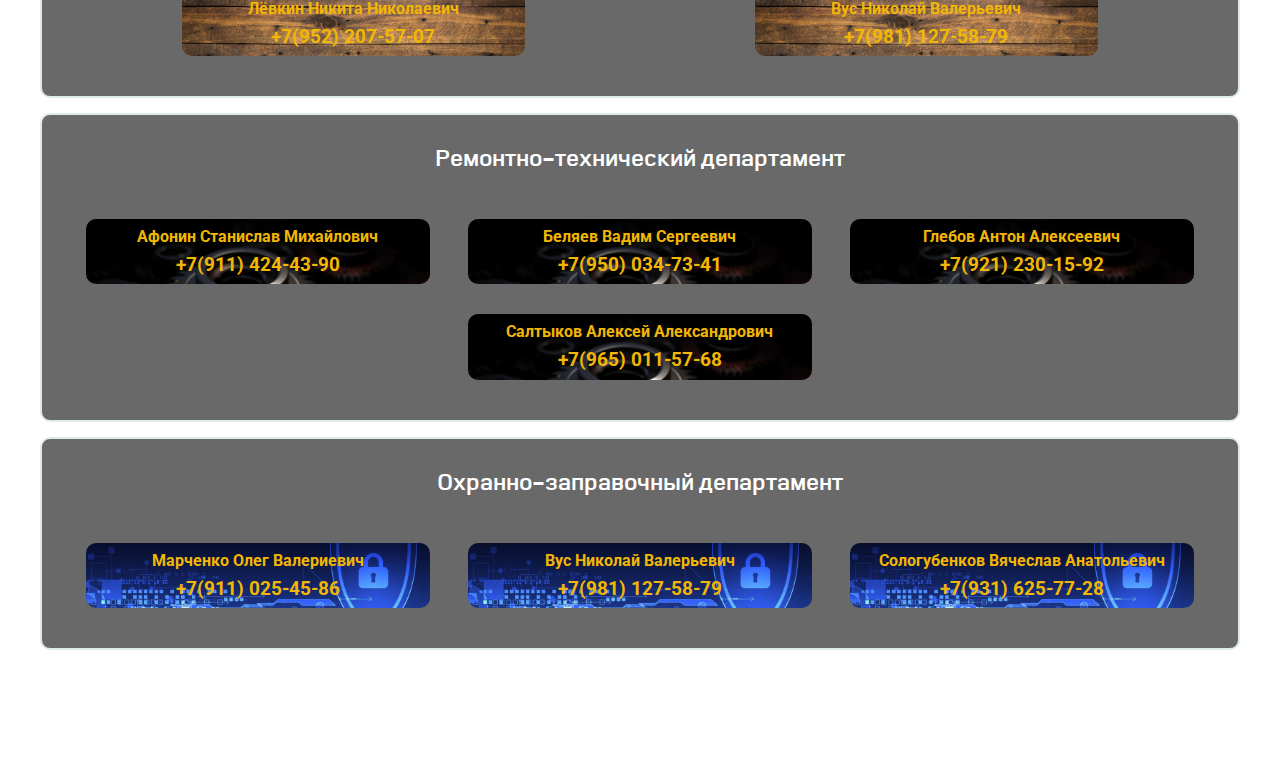
==== commit 607edfe8: "Update index.html" ====
--- a/index.html
+++ b/index.html
@@ -214,7 +214,7 @@
 						</div>
 					</div>
 						<div class="phone__card">
-						<div class="full-name__text">Веселов М.В.</div>
+						<div class="full-name__text">Веселов Михаил Валерьевич</div>
 						<div class="number-field">
 							<a href="tel:+79212173442">+7(921) 217-34-42</a>
 						</div>
